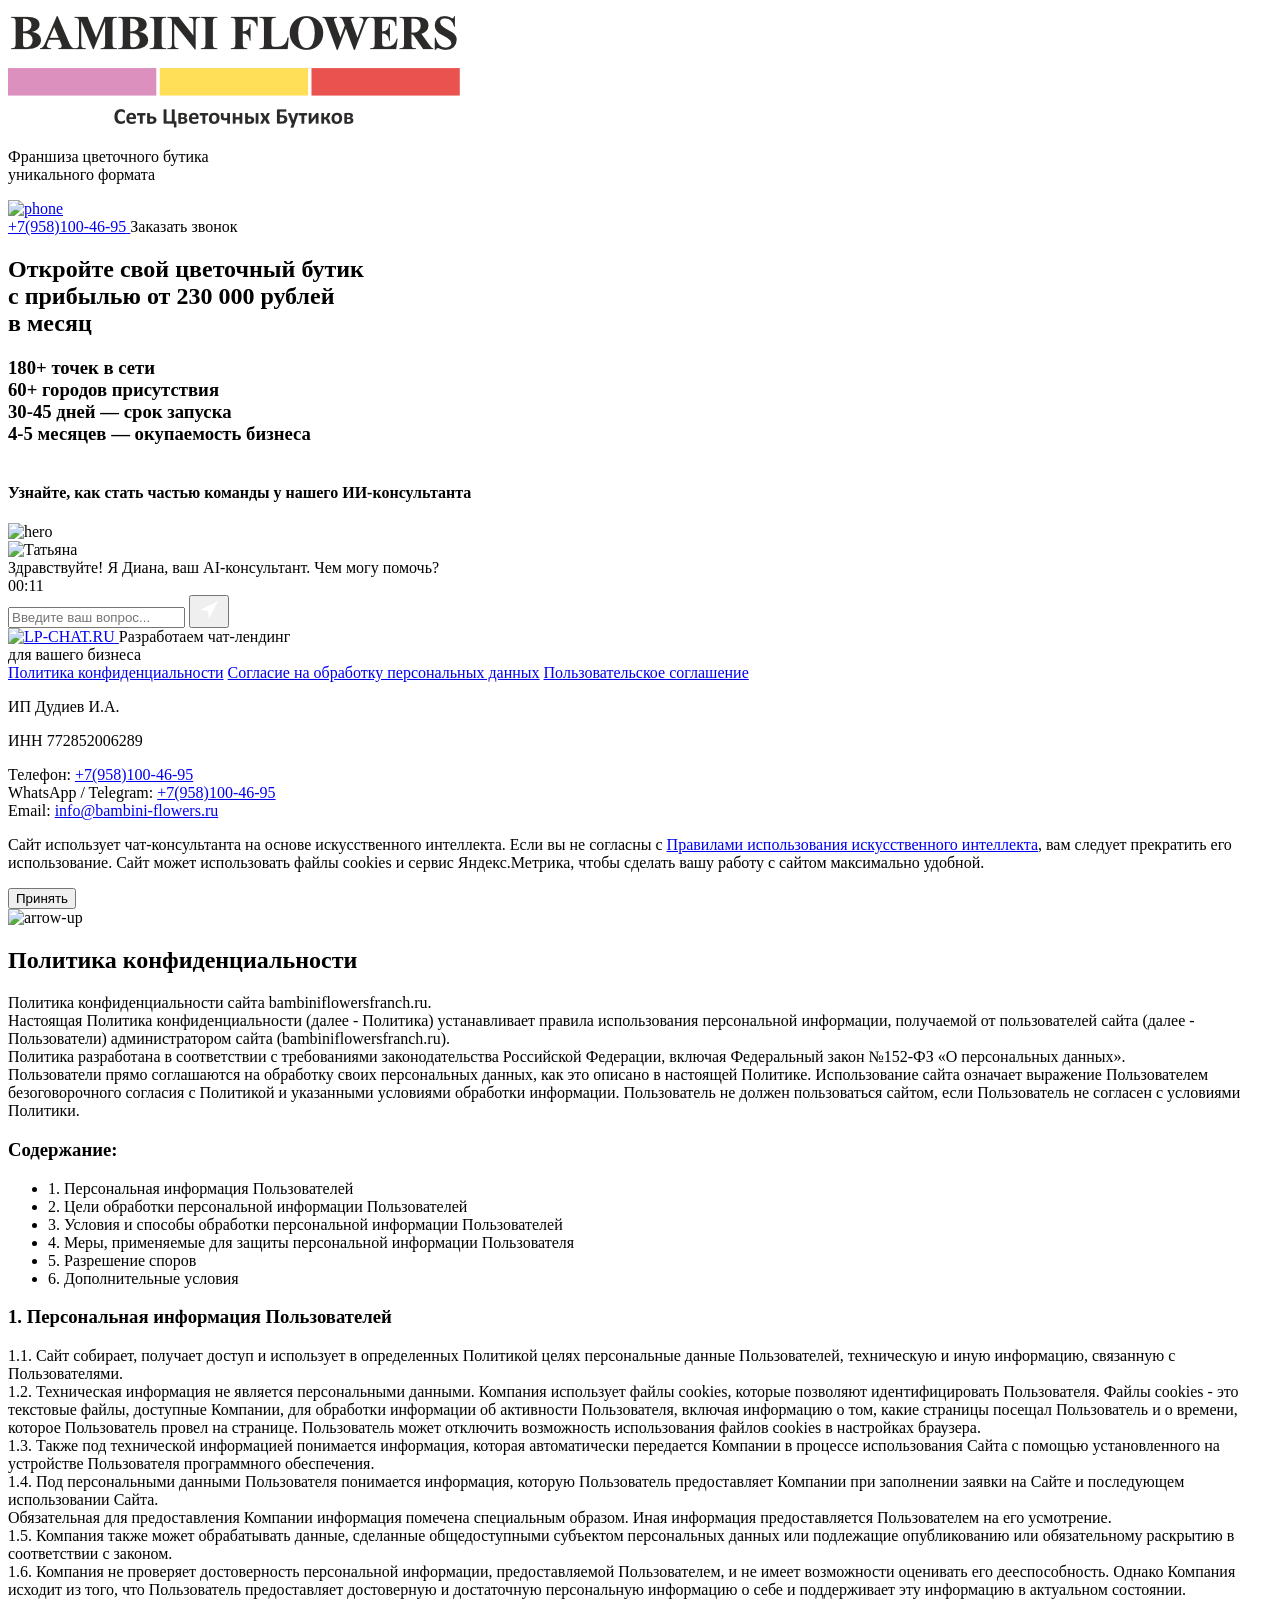
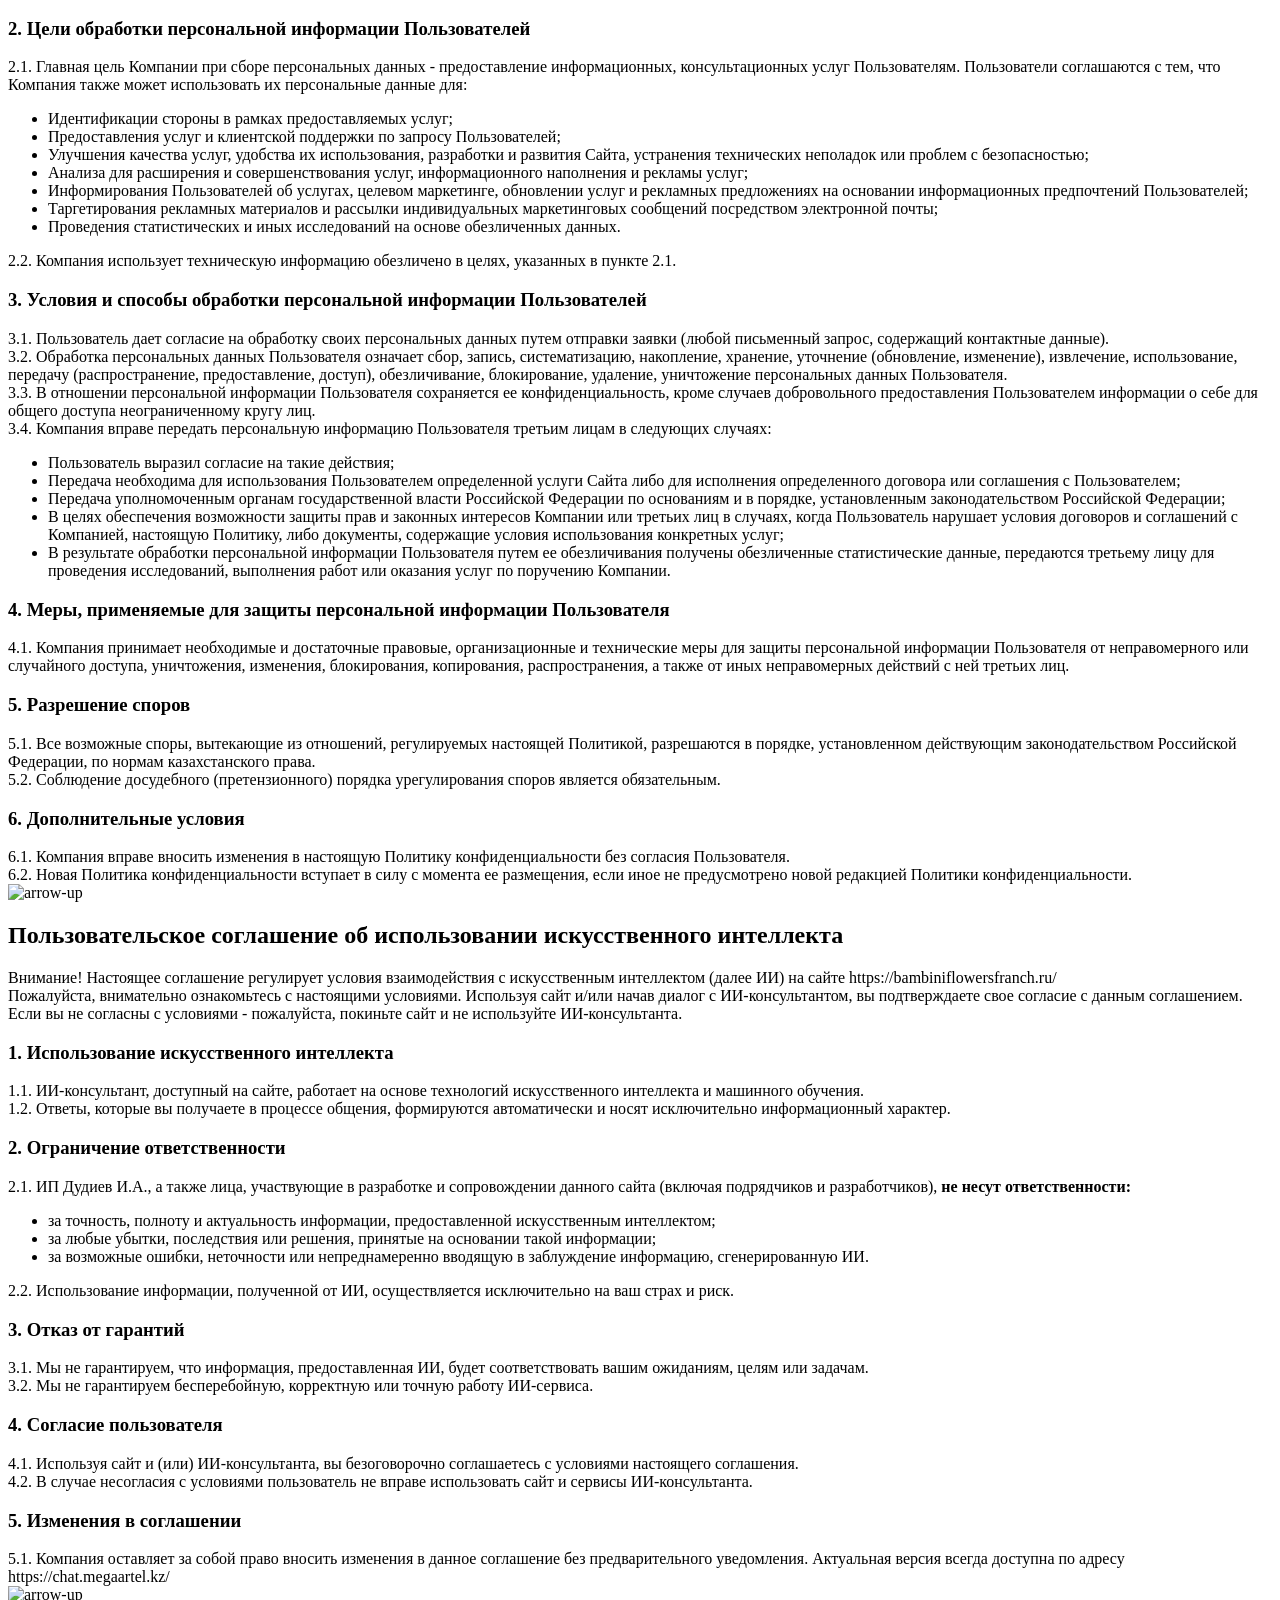
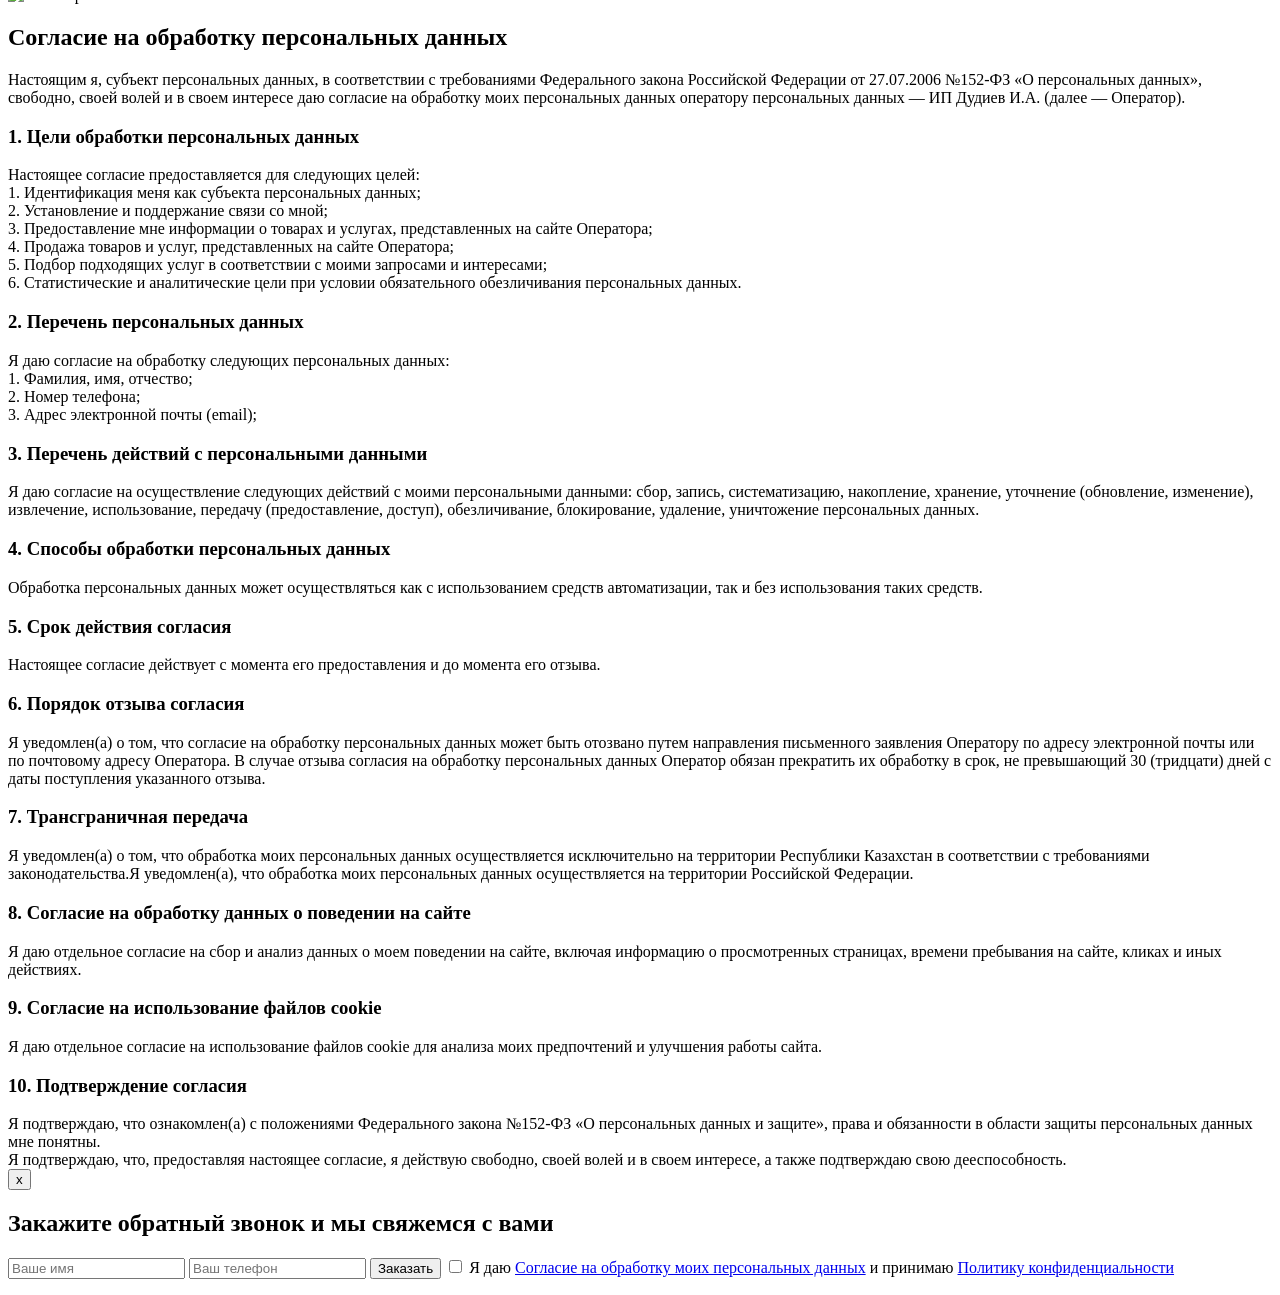
==== index.html @ e1a626a9 "update full site for Bambini" ====
<!DOCTYPE html>
<html lang="ru">
<head>
    <meta charset="UTF-8">
    <meta name="viewport" content="width=device-width, initial-scale=1.0">
    <title>Bambini Flowers</title>
    <link rel="stylesheet" href="https://cdn.jsdelivr.net/npm/swiper@11/swiper-bundle.min.css">
    <link rel="stylesheet" href="styles.css">
    <link rel="icon" href="/images/favicon.ico" sizes="any">
</head>
<body>
  
    <!-- Header -->
    <header class="header">
        <div class="wrapper">
            <div class="header-content">
                <div class="header-left">
                    <div class="header-logo">
                        <p class="main-logo"><img src="images/main-logo.png" alt="logo"></p>
                        <span class="header-divider"></span>
                        <p class="description">Франшиза цветочного бутика <br>уникального формата</p>
                    </div>
                </div>
                <div class="header-right">
                    <a class="connection-link" href="tel:+79581004695">
                        <div class="phone-icon"><img src="images/phone.svg" alt="phone"></div>
                        <span class="phone-number">+7(958)100-46-95</span>
                    </a>
                    <a class="connection-button" data-remodal-target="modal-form-call">Заказать звонок</a>
                </div>
            </div>
        </div>
    </header>

    <!-- Body -->
    <main class="body">
        <div class="wrapper">
            <div class="main-section__inner">

                <!-- Заголовок и подзаголовок -->
                <div class="main-section">
                    <div class="text-content">
                        <h2 class="main-title">Откройте <span class="price-range"> свой </span> цветочный бутик<br> с <span class="warrant">прибылью</span> <span class="payment">от 230 000</span> рублей <br> в месяц</h2>
                        <h3 class="subtitle"> 180+ точек в сети<br>60+ городов присутствия<br>30-45 дней — срок запуска<br>4-5 месяцев — окупаемость бизнеса</h3>
                        <h4 class="under_subtitle"><br>Узнайте, как стать частью команды у нашего ИИ-консультанта</h4>
                    </div>
                    <div class="hero"><img src="images/hero.png" alt="hero"></div>
                </div>
                

                <!-- Чат окно -->
                <div class="chat-window">
                    <div class="chat-avatar">
                        <div class="avatar-placeholder">
                            <img src="images/avatar.png" alt="Татьяна" class="avatar-img">
                            <div class="online-indicator"></div>
                        </div>
                    </div>
                    <div class="chat-content-area">
                        <div class="chat-messages" id="chatMessages"></div>
                        <div class="chat-input-area">
                            <form id="chatForm" class="chat-form">
                                <input type="text" class="chat-input" id="chatInput" placeholder="Введите ваш вопрос..." autocomplete="off">
                                <button type="submit" class="chat-send-btn" id="sendBtn" aria-label="Отправить">
                                    <svg width="24" height="24" viewBox="0 0 24 24" fill="none" xmlns="http://www.w3.org/2000/svg">
                                        <path d="M3 12L21 3L12 21L11 13L3 12Z" fill="white"></path>
                                    </svg>
                                </button>
                            </form>
                        </div>
                    </div>
                </div>
            </div>
        </div>
    </main>

    <!-- Footer -->
    <footer class="footer">
        <div class="wrapper">
            <div class="footer-content">
                <!-- Колонка 1: Логотип + ссылки -->
                <div class="footer-column footer-col-links">
                    <div class="footer-logo">
                        <a href="https://lp-chat.kz">
                            <img src="images/logo-secondary.svg" alt="LP-CHAT.RU" class="footer-logo-img">
                        </a>
                        <span class="footer-logo-text">Разработаем чат-лендинг <br> для вашего бизнеса</span>
                    </div>
                    <div class="footer-links">
                        <a href="#" class="footer-link" data-remodal-target="privacy">Политика конфиденциальности</a>
                        <a href="#" class="footer-link" data-remodal-target="personal-data">Согласие на обработку персональных данных</a>
                        <a href="#" class="footer-link" data-remodal-target="ai-terms">Пользовательское соглашение</a>
                    </div>
                </div>

                <!-- Колонка 2: Инфо о компании -->
                <div class="footer-column footer-col-info">
                    <p class="footer-company-detail">ИП Дудиев И.А.</p>
                    <p class="footer-company-detail">ИНН 772852006289</p>
                </div>

                <!-- Колонка 3: Контакты -->
                <div class="footer-column footer-col-contacts">
                    <div class="footer-contact-block">
                        <span class="footer-contact-label">Телефон:</span>
                        <a href="tel:+79581004695" class="footer-contact-value">+7(958)100-46-95</a>
                    </div>
                    <div class="footer-contact-block">
                        <span class="footer-contact-label">WhatsApp / Telegram:</span>
                        <a href="https://wa.me/79581004695" class="footer-contact-value">+7(958)100-46-95</a>
                    </div>
                    <div class="footer-contact-block">
                        <span class="footer-contact-label">Email:</span>
                        <a href="mailto:info@bambini-flowers.ru" class="footer-contact-value">info@bambini-flowers.ru</a>
                    </div>
                </div>
            </div>
        </div>
    </footer>
    <!-- Модальное окно "Заказать звонок" -->
    <!-- Cookie Banner -->
    <div class="cookie-banner" id="cookieBanner">
        <div class="cookie-banner-content">
            <p class="cookie-text">
                Сайт использует чат-консультанта на основе искусственного интеллекта. 
                Если вы не согласны с <a href="#" class="cookie-link" data-remodal-target="ai-terms">Правилами использования искусственного интеллекта</a>, 
                вам следует прекратить его использование. Сайт может использовать файлы cookies 
                и сервис Яндекс.Метрика, чтобы сделать вашу работу с сайтом максимально удобной.
            </p>
            <button class="cookie-accept-btn" id="cookieAcceptBtn">Принять</button>
        </div>
    </div>
    <div class="remodal remodal--modals modal-scrollable" data-remodal-id="privacy" data-remodal-options="modifier: modal-scrollable, hashTracking:false">
        <div class="content-modals">
          <div class="content-modals__wrapper">
            <div class="content-modals__close tap-color" data-remodal-action="close">
              <div class="content-modals__icon"></div>
            </div>
            <div class="content-modals__btn-up tap-color">
              <div class="content-modals__icon-up" data-scroll-top><img class="d-block" src="images/arrow-up.svg" loading="lazy" alt="arrow-up" width="20" height="21"></div>
            </div>
            
            <div class="modal-content"> 
              <h2 class="modal-top__title">Политика конфиденциальности</h2>
              <div class="modal-text">Политика конфиденциальности сайта bambiniflowersfranch.ru.</div>
              <div class="modal-text">Настоящая Политика конфиденциальности (далее - Политика) устанавливает правила использования персональной информации, получаемой от пользователей сайта (далее - Пользователи) администратором сайта (bambiniflowersfranch.ru).</div>
              <div class="modal-text">Политика разработана в соответствии с требованиями законодательства Российской Федерации, включая Федеральный закон №152-ФЗ «О персональных данных».</div>
              <div class="modal-text">Пользователи прямо соглашаются на обработку своих персональных данных, как это описано в настоящей Политике. Использование сайта означает выражение Пользователем безоговорочного согласия с Политикой и указанными условиями обработки информации. Пользователь не должен пользоваться сайтом, если Пользователь не согласен с условиями Политики.</div>
              <h3>Содержание:</h3>
              <ul class="modal-text">
                <li>1. Персональная информация Пользователей</li>
                <li>2. Цели обработки персональной информации Пользователей</li>
                <li>3. Условия и способы обработки персональной информации Пользователей</li>
                <li>4. Меры, применяемые для защиты персональной информации Пользователя</li>
                <li>5. Разрешение споров</li>
                <li>6. Дополнительные условия</li>
              </ul>

              <h3>1. Персональная информация Пользователей</h3>
              <div class="modal-text">1.1. Сайт собирает, получает доступ и использует в определенных Политикой целях персональные данные Пользователей, техническую и иную информацию, связанную с Пользователями.</div>
              <div class="modal-text">1.2. Техническая информация не является персональными данными. Компания использует файлы cookies, которые позволяют идентифицировать Пользователя. Файлы cookies - это текстовые файлы, доступные Компании, для обработки информации об активности Пользователя, включая информацию о том, какие страницы посещал Пользователь и о времени, которое Пользователь провел на странице. Пользователь может отключить возможность использования файлов cookies в настройках браузера.</div>
              <div class="modal-text">1.3. Также под технической информацией понимается информация, которая автоматически передается Компании в процессе использования Сайта с помощью установленного на устройстве Пользователя программного обеспечения.</div>
              <div class="modal-text">1.4. Под персональными данными Пользователя понимается информация, которую Пользователь предоставляет Компании при заполнении заявки на Сайте и последующем использовании Сайта.</div>
              <div class="modal-text">Обязательная для предоставления Компании информация помечена специальным образом. Иная информация предоставляется Пользователем на его усмотрение.</div>
              <div class="modal-text">1.5. Компания также может обрабатывать данные, сделанные общедоступными субъектом персональных данных или подлежащие опубликованию или обязательному раскрытию в соответствии с законом.</div>
              <div class="modal-text">1.6. Компания не проверяет достоверность персональной информации, предоставляемой Пользователем, и не имеет возможности оценивать его дееспособность. Однако Компания исходит из того, что Пользователь предоставляет достоверную и достаточную персональную информацию о себе и поддерживает эту информацию в актуальном состоянии.</div>

              <h3>2. Цели обработки персональной информации Пользователей</h3>
              <div class="modal-text">2.1. Главная цель Компании при сборе персональных данных - предоставление информационных, консультационных услуг Пользователям. Пользователи соглашаются с тем, что Компания также может использовать их персональные данные для:</div>
              <ul class="modal-text">
                <li>Идентификации стороны в рамках предоставляемых услуг;</li>
                <li>Предоставления услуг и клиентской поддержки по запросу Пользователей;</li>
                <li>Улучшения качества услуг, удобства их использования, разработки и развития Сайта, устранения технических неполадок или проблем с безопасностью;</li>
                <li>Анализа для расширения и совершенствования услуг, информационного наполнения и рекламы услуг;</li>
                <li>Информирования Пользователей об услугах, целевом маркетинге, обновлении услуг и рекламных предложениях на основании информационных предпочтений Пользователей;</li>
                <li>Таргетирования рекламных материалов и рассылки индивидуальных маркетинговых сообщений посредством электронной почты;</li>
                <li>Проведения статистических и иных исследований на основе обезличенных данных.</li>
              </ul>
              <div class="modal-text">2.2. Компания использует техническую информацию обезличено в целях, указанных в пункте 2.1.</div>

              <h3>3. Условия и способы обработки персональной информации Пользователей</h3>
              <div class="modal-text">3.1. Пользователь дает согласие на обработку своих персональных данных путем отправки заявки (любой письменный запрос, содержащий контактные данные).</div>
              <div class="modal-text">3.2. Обработка персональных данных Пользователя означает сбор, запись, систематизацию, накопление, хранение, уточнение (обновление, изменение), извлечение, использование, передачу (распространение, предоставление, доступ), обезличивание, блокирование, удаление, уничтожение персональных данных Пользователя.</div>
              <div class="modal-text">3.3. В отношении персональной информации Пользователя сохраняется ее конфиденциальность, кроме случаев добровольного предоставления Пользователем информации о себе для общего доступа неограниченному кругу лиц.</div>
              <div class="modal-text">3.4. Компания вправе передать персональную информацию Пользователя третьим лицам в следующих случаях:</div>
              <ul class="modal-text">
                <li>Пользователь выразил согласие на такие действия;</li>
                <li>Передача необходима для использования Пользователем определенной услуги Сайта либо для исполнения определенного договора или соглашения с Пользователем;</li>
                <li>Передача уполномоченным органам государственной власти Российской Федерации по основаниям и в порядке, установленным законодательством Российской Федерации;</li>
                <li>В целях обеспечения возможности защиты прав и законных интересов Компании или третьих лиц в случаях, когда Пользователь нарушает условия договоров и соглашений с Компанией, настоящую Политику, либо документы, содержащие условия использования конкретных услуг;</li>
                <li>В результате обработки персональной информации Пользователя путем ее обезличивания получены обезличенные статистические данные, передаются третьему лицу для проведения исследований, выполнения работ или оказания услуг по поручению Компании.</li>
              </ul>

              <h3>4. Меры, применяемые для защиты персональной информации Пользователя</h3>
              <div class="modal-text">4.1. Компания принимает необходимые и достаточные правовые, организационные и технические меры для защиты персональной информации Пользователя от неправомерного или случайного доступа, уничтожения, изменения, блокирования, копирования, распространения, а также от иных неправомерных действий с ней третьих лиц.</div>

              <h3>5. Разрешение споров</h3>
              <div class="modal-text">5.1. Все возможные споры, вытекающие из отношений, регулируемых настоящей Политикой, разрешаются в порядке, установленном действующим законодательством Российской Федерации, по нормам казахстанского права.</div>
              <div class="modal-text">5.2. Соблюдение досудебного (претензионного) порядка урегулирования споров является обязательным.</div>

              <h3>6. Дополнительные условия</h3>
              <div class="modal-text">6.1. Компания вправе вносить изменения в настоящую Политику конфиденциальности без согласия Пользователя.</div>
              <div class="modal-text">6.2. Новая Политика конфиденциальности вступает в силу с момента ее размещения, если иное не предусмотрено новой редакцией Политики конфиденциальности.</div>
            </div>
            
          </div>
        </div>
      </div>
      <div class="remodal remodal--modals modal-scrollable" data-remodal-id="ai-terms" data-remodal-options="modifier: modal-scrollable, hashTracking:false">
        <div class="content-modals">
          <div class="content-modals__wrapper">
            <div class="content-modals__close tap-color" data-remodal-action="close">
              <div class="content-modals__icon"></div>
            </div>
            <div class="content-modals__btn-up tap-color">
              <div class="content-modals__icon-up" data-scroll-top><img class="d-block" src="images/arrow-up.svg" loading="lazy" alt="arrow-up" width="20" height="21"></div>
            </div>
            <h2>Пользовательское соглашение об использовании искусственного интеллекта</h2>
            <div><span class="font-gil-s-bold">Внимание!</span>
              Настоящее соглашение регулирует условия взаимодействия с искусственным интеллектом (далее ИИ) на сайте https://bambiniflowersfranch.ru/
            </div>
            <div>Пожалуйста, внимательно ознакомьтесь с настоящими условиями. Используя сайт и/или начав диалог с ИИ-консультантом, вы подтверждаете свое согласие с 
              данным соглашением. Если вы не согласны с условиями - пожалуйста, покиньте сайт и не используйте ИИ-консультанта.</div>
            <h3>1. Использование искусственного интеллекта</h3>
            <div class="modal-text">
              1.1. ИИ-консультант, доступный на сайте, работает на основе технологий искусственного интеллекта и машинного обучения.
            </div>
            <div class="modal-text">1.2. Ответы, которые вы получаете в процессе общения, формируются автоматически и носят <span class="font-gil-s-bold">исключительно информационный характер.</span></div>
            <h3>2. Ограничение ответственности</h3>
            <div class="modal-text">
              2.1. ИП Дудиев И.А., а также лица, участвующие в разработке и сопровождении данного сайта (включая подрядчиков и разработчиков), <strong>не несут ответственности:</strong>
            </div>
            <ul>
              <li>за точность, полноту и актуальность информации, предоставленной искусственным интеллектом;</li>
              <li>за любые убытки, последствия или решения, принятые на основании такой информации;</li>
              <li>за возможные ошибки, неточности или непреднамеренно вводящую в заблуждение информацию, сгенерированную ИИ.</li>
            </ul>
            <div class="modal-text">2.2. Использование информации, полученной от ИИ, осуществляется <span class="font-gil-s-bold">исключительно на ваш страх и риск.</span></div>
            <h3>3. Отказ от гарантий</h3>
            <div class="modal-text">3.1. Мы не гарантируем, что информация, предоставленная ИИ, будет соответствовать вашим ожиданиям, целям или задачам.</div>
            <div class="modal-text">3.2. Мы не гарантируем бесперебойную, корректную или точную работу ИИ-сервиса.</div>
            <h3>4. Согласие пользователя</h3>
            <div class="modal-text">4.1. Используя сайт и (или) ИИ-консультанта, вы <span class="font-gil-s-bold">безоговорочно соглашаетесь</span> с условиями настоящего соглашения.</div>
            <div class="modal-text">4.2. В случае несогласия с условиями пользователь не вправе использовать сайт и сервисы ИИ-консультанта.</div>
            <h3>5. Изменения в соглашении</h3>
              <div class="modal-text">5.1. Компания оставляет за собой право вносить изменения в данное соглашение без предварительного уведомления. Актуальная версия всегда доступна по адресу https://chat.megaartel.kz/</div>
          </div>
        </div>
      </div>
      <div class="remodal remodal--modals modal-scrollable" data-remodal-id="personal-data" data-remodal-options="modifier: modal-scrollable, hashTracking:false">
        <div class="content-modals">
          <div class="content-modals__wrapper">
            <div class="content-modals__close tap-color" data-remodal-action="close">
              <div class="content-modals__icon"></div>
            </div>
            <div class="content-modals__btn-up tap-color">
              <div class="content-modals__icon-up" data-scroll-top><img class="d-block" src="images/arrow-up.svg" loading="lazy" alt="arrow-up" width="20" height="21"></div>
            </div>
            
            <div class="modal-content"> 
              <h2 class="modal-top__title">Cогласие на обработку персональных данных</h2>
              <div class="font-gil-s-bold">Настоящим я, субъект персональных данных, в соответствии с требованиями Федерального закона Российской Федерации от 27.07.2006 №152-ФЗ «О персональных данных», свободно, своей волей и в своем интересе даю согласие на обработку моих персональных данных оператору персональных данных — ИП Дудиев И.А. (далее — Оператор).</div>
              <h3>1. Цели обработки персональных данных</h3>
              <div class="font-gil-s-bold">Настоящее согласие предоставляется для следующих целей:</div>
              <div class="modal-text">1. Идентификация меня как субъекта персональных данных;</div>
              <div class="modal-text">2. Установление и поддержание связи со мной;</div>
              <div class="modal-text">3. Предоставление мне информации о товарах и услугах, представленных на сайте Оператора;</div>
              <div class="modal-text">4. Продажа товаров и услуг, представленных на сайте Оператора;</div>
              <div class="modal-text">5. Подбор подходящих услуг в соответствии с моими запросами и интересами;</div>
              <div class="modal-text">6. Статистические и аналитические цели при условии обязательного обезличивания персональных данных.</div>
              <h3>2. Перечень персональных данных</h3>
              <div class="font-gil-s-bold">Я даю согласие на обработку следующих персональных данных:</div>
              <div class="modal-text">1. Фамилия, имя, отчество;</div>
              <div class="modal-text">2. Номер телефона;</div>
              <div class="modal-text">3. Адрес электронной почты (email);</div>
              <h3>3. Перечень действий с персональными данными</h3>
              <div><span class="font-gil-s-bold">Я даю согласие на осуществление следующих действий с моими персональными данными:</span> сбор, запись, систематизацию, накопление, хранение, уточнение (обновление, изменение), извлечение, использование, передачу (предоставление, доступ), обезличивание, блокирование, удаление, уничтожение персональных данных.</div>
              <h3>4. Способы обработки персональных данных</h3>
              <div>Обработка персональных данных может осуществляться как с использованием средств автоматизации, так и без использования таких средств.</div>
              <h3>5. Срок действия согласия</h3>
              <div>Настоящее согласие действует с момента его предоставления и до момента его отзыва.</div>
              <h3>6. Порядок отзыва согласия</h3>
              <div>Я уведомлен(а) о том, что согласие на обработку персональных данных может быть отозвано путем направления письменного заявления Оператору по адресу электронной почты или по почтовому адресу Оператора. В случае отзыва согласия на обработку персональных данных Оператор обязан прекратить их обработку в срок, не превышающий 30 (тридцати) дней с даты поступления указанного отзыва.</div>
              <h3>7. Трансграничная передача</h3>
              <div>Я уведомлен(а) о том, что обработка моих персональных данных осуществляется исключительно на территории Республики Казахстан в соответствии с требованиями законодательства.Я уведомлен(а), что обработка моих персональных данных осуществляется на территории Российской Федерации.</div>
              <h3>8. Согласие на обработку данных о поведении на сайте</h3>
              <div>Я даю отдельное согласие на сбор и анализ данных о моем поведении на сайте, включая информацию о просмотренных страницах, времени пребывания на сайте, кликах и иных действиях.</div>
              <h3>9. Согласие на использование файлов cookie</h3>
              <div>Я даю отдельное согласие на использование файлов cookie для анализа моих предпочтений и улучшения работы сайта.</div>
              <h3>10. Подтверждение согласия</h3>
              <div>Я подтверждаю, что ознакомлен(а) с положениями Федерального закона №152-ФЗ «О персональных данных и защите», права и обязанности в области защиты персональных данных мне понятны.</div>
              <div>Я подтверждаю, что, предоставляя настоящее согласие, я действую свободно, своей волей и в своем интересе, а также подтверждаю свою дееспособность.</div>
              
            </div>
            
          </div>
        </div>
      </div>

      <div class="remodal remodal--call modal-scrollable" data-remodal-id="modal-form-call" data-remodal-options="modifier: modal-scrollable, hashTracking:false">
        <div class="call-modal">
          <button class="call-modal__close tap-color" type="button" data-remodal-action="close" aria-label="Закрыть">x</button>
          <h2 class="call-modal__title">Закажите обратный звонок и мы свяжемся с вами</h2>

          <form class="call-modal__form" id="callbackRequestForm">
            <input class="call-modal__input" type="text" name="name" placeholder="Ваше имя" autocomplete="name" required>
            <input class="call-modal__input" type="tel" name="phone" placeholder="Ваш телефон" autocomplete="tel" required>
            <button class="call-modal__submit" type="submit">Заказать</button>

            <label class="call-modal__agree">
              <input class="call-modal__checkbox" type="checkbox" name="agree">
              <span class="call-modal__checkbox-ui" aria-hidden="true"></span>
              <span class="call-modal__agree-text">
                Я даю <a href="#" data-remodal-target="personal-data">Согласие на обработку моих персональных данных</a>
                и принимаю <a href="#" data-remodal-target="privacy">Политику конфиденциальности</a>
              </span>
            </label>

            <p class="call-modal__error" id="callbackFormError" role="alert" aria-live="polite"></p>
          </form>
        </div>
      </div>

    <script src="https://cdn.jsdelivr.net/npm/swiper@11/swiper-bundle.min.js"></script>
    <script src="chat.js"></script>
</body>
</html>
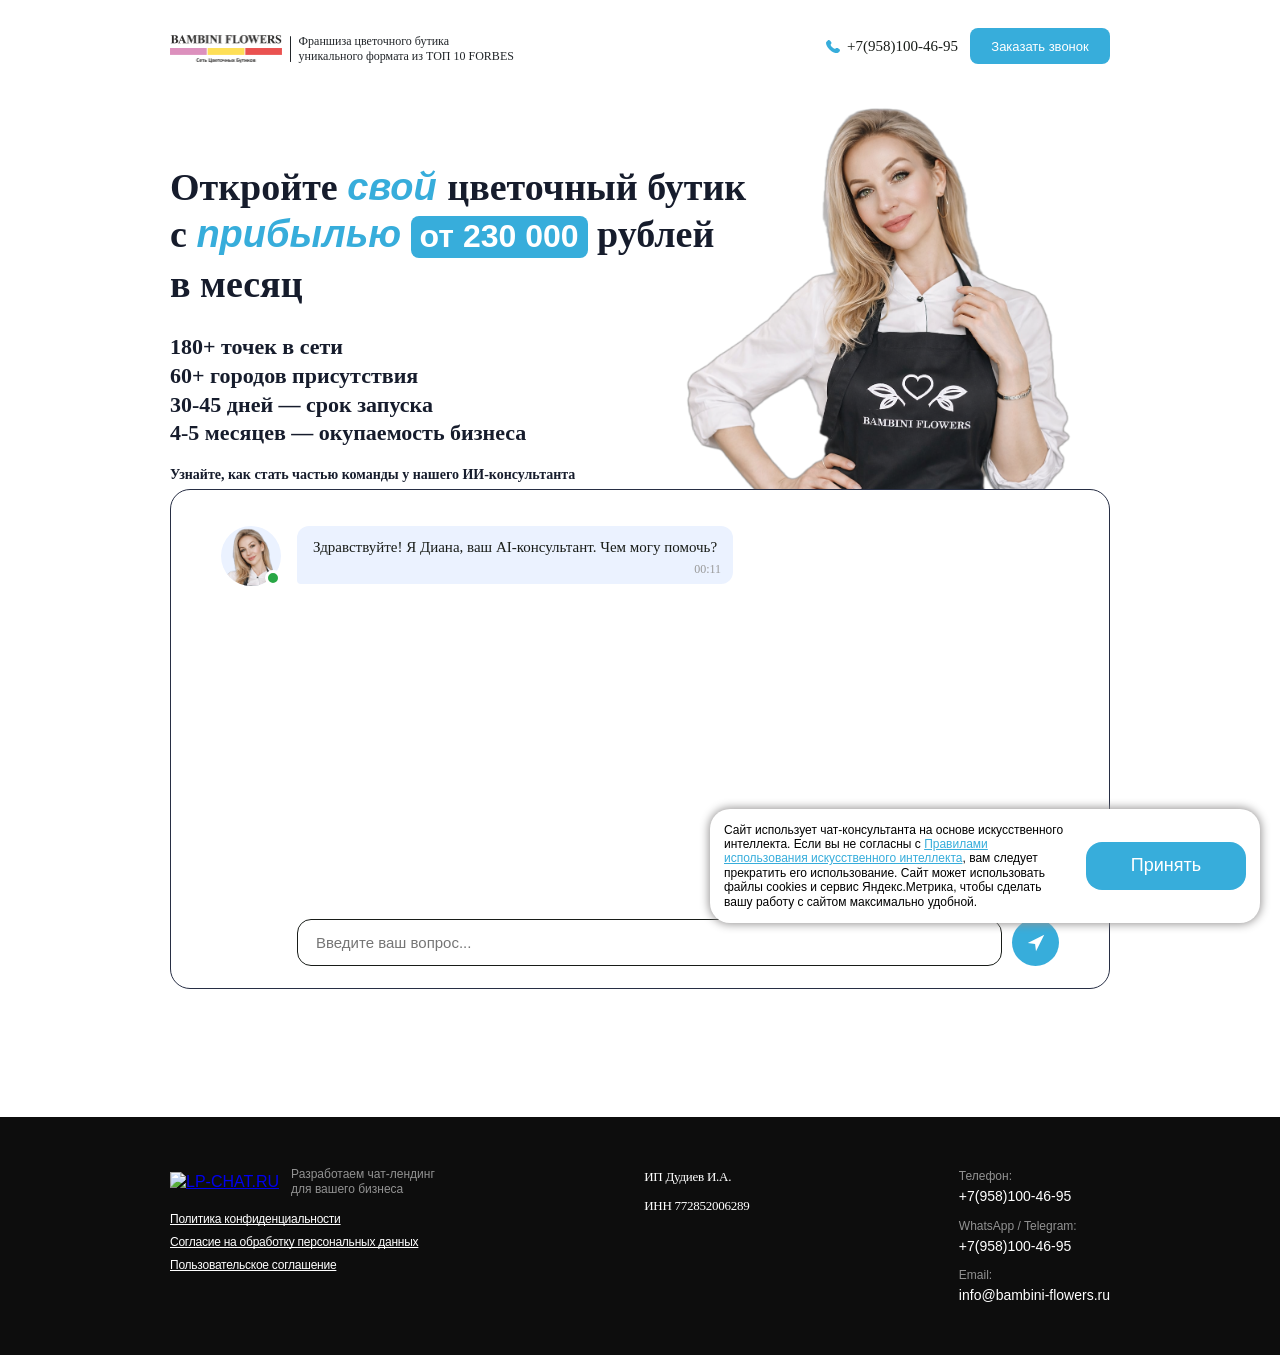
==== commit 8e21eb54: "update color update and hero" ====
--- a/index.html
+++ b/index.html
@@ -18,7 +18,7 @@
                     <div class="header-logo">
                         <p class="main-logo"><img src="images/main-logo.png" alt="logo"></p>
                         <span class="header-divider"></span>
-                        <p class="description">Франшиза цветочного бутика <br>уникального формата</p>
+                        <p class="description">Франшиза цветочного бутика <br>уникального формата из ТОП 10 FORBES</p>
                     </div>
                 </div>
                 <div class="header-right">
--- a/styles.css
+++ b/styles.css
@@ -0,0 +1,3128 @@
+@font-face {
+    font-family: 'Montserrat-Regular';
+    src: url('fonts/Montserrat-Regular.woff2') format('woff2'),
+         url('fonts/Montserrat-Regular.woff') format('woff');
+    font-weight: 400;
+    font-style: normal;
+    font-display: swap;
+}
+
+@font-face {
+    font-family: "Geometria-Bold";
+    src: url("../fonts/Geometria-Bold.woff"), url("../fonts/Geometria-Bold.woff2");
+    font-display: swap;
+    font-weight: 700;
+    font-style: normal;
+    font-display: swap;
+  }
+
+@font-face {
+    font-family: 'Montserrat-Medium';
+    src: url('fonts/Montserrat-Medium.woff2') format('woff2'),
+         url('fonts/Montserrat-Medium.woff') format('woff');
+    font-weight: 500;
+    font-style: normal;
+    font-display: swap;
+}
+
+@font-face {
+    font-family: 'Montserrat-SemiBold';
+    src: url('fonts/Montserrat-SemiBold.woff2') format('woff2'),
+         url('fonts/Montserrat-SemiBold.woff') format('woff');
+    font-weight: 600;
+    font-style: normal;
+    font-display: swap;
+}
+
+@font-face {
+    font-family: 'Montserrat-Bold';
+    src: url('fonts/Montserrat-Bold.woff2') format('woff2'),
+         url('fonts/Montserrat-Bold.woff') format('woff');
+    font-weight: 700;
+    font-style: normal;
+    font-display: swap;
+}
+
+@font-face {
+    font-family: 'Montserrat-Light';
+    src: url('fonts/Montserrat-Light.woff2') format('woff2'),
+         url('fonts/Montserrat-Light.woff') format('woff');
+    font-weight: 300;
+    font-style: normal;
+    font-display: swap;
+}
+
+
+/* Reset and base styles */
+* {
+    margin: 0;
+    padding: 0;
+    box-sizing: border-box;
+}
+
+html {
+    height: 100%;
+}
+
+body {
+    font-family: "Montserrat-Regular", -apple-system, BlinkMacSystemFont, 'Segoe UI', Roboto, Oxygen, Ubuntu, Cantarell, sans-serif;
+    line-height: 1.6;
+    min-height: 100vh;
+    display: flex;
+    flex-direction: column;
+    color: #181C18;
+}
+
+/* Wrapper - Mobile First (без медиазапроса) */
+.wrapper {
+    position: relative;
+    max-width: 362px;
+    margin: 0 auto;
+    padding: 0 6px; 
+}
+
+/* Header */
+.header {
+    padding: 20px 0;
+    position: absolute;
+    top: 0;
+    left: 0;
+    right: 0;
+    z-index: 30;
+}
+
+.header-content {
+    display: flex;
+    flex-direction: row;
+    justify-content: space-between;
+    align-items: center;
+}
+
+.main-section__inner {
+    padding: 76px 0;
+}
+
+.header-left {
+    text-align: left;
+}
+
+.header-logo {
+    display: flex;
+    flex-direction: row;
+    align-items: center;
+    gap: 4px;
+}
+
+.main-logo {
+    margin-top: 10px;
+    margin-bottom: 5px;
+}
+
+.main-logo img {
+    display: block;
+    width: 100%;
+    height: auto;
+    max-width: 80px; /* базовый размер на мобилках */
+}
+
+.phone-number {
+    font-size: 9px;
+    font-family: "Montserrat-Medium";
+}
+
+
+.connection-link {
+    display: flex;
+    flex-direction: row;
+    gap: 7px;
+    align-items: center;
+    display: none;
+    color: inherit;
+    text-decoration: none;
+}
+
+.connection-link:visited,
+.connection-link:hover,
+.connection-link:active {
+    color: inherit;
+    text-decoration: none;
+}
+
+/* # */
+
+.phone-number {
+    font-size: 12px;
+}
+
+
+.description {
+    font-size: 8px;
+    color: #212529;
+    font-family: "Montserrat-Medium";
+    line-height: 120%;
+    display: block;
+    max-width: 120px;
+}
+
+.header-right {
+    display: flex;
+    flex-direction: column;
+    gap: 6px;
+    align-items: center;
+}
+
+.connection-button {
+    font-family: "Montserrat-SemiBold", sans-serif;
+    background-color: #37addb;
+    color: #ffffff;
+    display: flex;
+    align-items: center;
+    justify-content: center;
+    text-align: center;
+    border-radius: 8px;
+    line-height: normal;
+    width: 126px;
+    height: 32px;
+    font-size: 11px;
+    cursor: pointer;
+    position: relative;
+    overflow: hidden;
+}
+
+.connection-button::before{
+  content: "";
+  position: absolute;
+  top: 0;
+  height: 100%;
+  width: 36px;
+  transform: skewX(-45deg);
+  left: -150%;
+  pointer-events: none;
+  background: linear-gradient(90deg, rgba(255, 255, 255, 0.1), rgba(255, 255, 255, 0.4));
+  animation: flareAnimation 4s infinite ease-in;
+}
+
+@keyframes flareAnimation {
+    0% {
+        left: -150%;
+    }
+
+    100% {
+        left: 250%;
+    }
+}
+
+.phone {
+    font-size: 16px;
+    font-weight: 500;
+}
+
+.header .phone-icon {
+    width: 12px;
+}
+
+.header .phone-icon img{
+    width: 100%;
+    height: 100%;
+    object-fit: cover;
+}
+
+
+
+/* Body */
+.body {
+    padding: 30px 0;
+    flex: 1;
+
+}
+
+.text-content {
+    display: flex;
+    flex-direction: column;
+    position: relative;
+    z-index: 20;
+    align-items: center;
+    margin-bottom: 38px;
+}
+
+.main-section {
+   display: flex; 
+}
+
+.main-title {
+    font-family: "Montserrat-Bold";
+    font-size: 26px;
+    margin-bottom: 20px;
+    line-height: 120%;
+    text-align: center;
+    color: #161C2C;
+}
+
+
+
+
+
+.subtitle {
+    font-family: "Montserrat-SemiBold";
+    font-size: 13px;
+    line-height: 130%;
+    text-align: center;
+    color: #161C2C;
+}
+
+.under_subtitle {
+    font-family: "Montserrat-SemiBold";
+    font-size: 9px;
+    line-height: 130%;
+    text-align: center;
+    color: #161C2C;
+}
+
+
+/* Chat Window */
+.chat-window {
+    width: 100%;
+    display: flex;
+    border: 1px solid #272E44;
+    border-radius: 20px;
+    display: flex;
+    min-height: 400px;
+    margin-bottom: 30px;
+    overflow: hidden;
+    position: relative;
+    z-index: 25;
+    background-color: #fff;
+    padding: 18px 22px 16px 22px;
+    gap: 10px;
+}
+
+.chat-avatar {
+    display: flex;
+    align-items: flex-start;
+}
+
+.avatar-placeholder {
+    width: 46px;
+    height: 46px;
+    background-color: #fff;
+    border-radius: 50%;
+    position: relative;
+    background-color: #EBF2FF;;
+}
+
+.avatar-img {
+    width: 100%;
+    height: 100%;
+    object-fit: cover;
+    border-radius: 50%;
+}
+
+.online-indicator {
+    position: absolute;
+    bottom: 0;
+    right: 0;
+    width: 12px;
+    height: 12px;
+    background-color: #28a745;
+    border: 2px solid white;
+    border-radius: 50%;
+    animation: onlineIndicatorPulse 2.4s ease-in-out infinite;
+}
+
+@keyframes onlineIndicatorPulse {
+    0% {
+        transform: scale(1);
+        opacity: 1;
+    }
+    50% {
+        transform: scale(1.035);
+        opacity: 0.95;
+    }
+    100% {
+        transform: scale(1);
+        opacity: 1;
+    }
+}
+
+.chat-content-area {
+    flex: 1;
+    display: flex;
+    flex-direction: column;
+    min-height: 0;
+    min-width: 0;
+    overflow: hidden;
+    box-sizing: border-box;
+}
+
+.chat-messages {
+    flex: 1;
+    overflow-y: hidden;
+    overflow-x: hidden;
+    scrollbar-gutter: stable;
+    display: flex;
+    flex-direction: column;
+    gap: 15px;
+    min-height: 0;
+    width: 100%;
+    box-sizing: border-box;
+}
+
+.message {
+    display: flex;
+    flex-direction: column;
+    gap: 5px;
+    animation: fadeIn 0.3s ease-in;
+    width: 100%;
+    box-sizing: border-box;
+    min-width: 0;
+}
+
+@keyframes fadeIn {
+    from {
+        opacity: 0;
+        transform: translateY(10px);
+    }
+    to {
+        opacity: 1;
+        transform: translateY(0);
+    }
+}
+
+.message-user {
+    align-items: flex-end;
+}
+
+.message-bot {
+    align-items: flex-start;
+}
+
+.message-content {
+    max-width: 90%;
+    padding: 10px 12px;
+    padding-bottom: 24px;
+    border-radius: 12px;
+    font-size: 12px;
+    line-height: 120%;
+    word-wrap: break-word;
+    overflow-wrap: break-word;
+    word-break: break-word;
+    box-sizing: border-box;
+    min-width: 0;
+    position: relative;
+}
+
+.message-user .message-content {
+    background-color: #37addb;
+    color: white;
+    border-bottom-right-radius: 4px;
+    font-family: "Montserrat-Medium";
+    min-width: 8%;
+}
+
+.message-bot .message-content {
+    background-color: #EBF2FF;
+    color: #181C18;
+    border-bottom-left-radius: 4px;
+    font-family: "Montserrat-Regular";
+}
+
+.message-time {
+    font-size: 11px;
+    color: #999;
+    position: absolute;
+    bottom: 4px;
+    right: 8px;
+    white-space: nowrap;
+    font-family: "Montserrat-Regular";
+}
+
+.message-user .message-time {
+    color: rgba(255, 255, 255, 0.7);
+}
+
+.loading {
+    display: inline-block;
+    padding: 10px 14px;
+    background-color: #f0f0f0;
+    border-radius: 12px;
+    border-bottom-left-radius: 4px;
+}
+
+.loading-indicator {
+    animation: loadingFadeIn 0.36s cubic-bezier(0.22, 1, 0.36, 1);
+    will-change: opacity, filter;
+}
+
+@keyframes loadingFadeIn {
+    from {
+        opacity: 0;
+        filter: blur(2px);
+    }
+    to {
+        opacity: 1;
+        filter: blur(0);
+    }
+}
+
+.loading-dots {
+    display: inline-block;
+}
+
+.loading-dots span {
+    display: inline-block;
+    width: 6px;
+    height: 6px;
+    border-radius: 50%;
+    background-color: #999;
+    margin: 0 2px;
+    animation: loading 1.4s infinite ease-in-out both;
+}
+
+.loading-dots span:nth-child(1) {
+    animation-delay: -0.32s;
+}
+
+.loading-dots span:nth-child(2) {
+    animation-delay: -0.16s;
+}
+
+@keyframes loading {
+    0%, 80%, 100% {
+        transform: scale(0);
+    }
+    40% {
+        transform: scale(1);
+    }
+}
+
+.chat-input-area {
+    flex-shrink: 0;
+    padding-top: 12px;
+    box-sizing: border-box;
+}
+
+.chat-form {
+    display: flex;
+    gap: 8px;
+    align-items: center;
+    width: 100%;
+    box-sizing: border-box;
+}
+
+.chat-input {
+    flex: 1;
+    padding: 0 4px 0 8px;
+    border: 1px solid #181C18;
+    color: #181C18;
+    border-radius: 6px;
+    font-size: 12px;
+    height: 36px;
+    border-radius: 10px;
+    outline: none;
+    font-family: inherit;
+    min-width: 0;
+    box-sizing: border-box;
+}
+
+.chat-input:focus {
+    border-color: #272E44;
+}
+
+.chat-send-btn {
+    width: 36px;
+    height: 36px;
+    padding: 0;
+    background-color: #37addb;
+    color: white;
+    border: none;
+    border-radius: 50%;
+    cursor: pointer;
+    transition: background-color 0.2s, transform 0.1s;
+    flex-shrink: 0;
+    box-sizing: border-box;
+    display: flex;
+    align-items: center;
+    justify-content: center;
+}
+
+.chat-send-btn svg {
+    width: 20px;
+    height: 20px;
+}
+
+.chat-send-btn:hover {
+    background-color: #0056b3;
+    transform: scale(1.05);
+}
+
+.chat-send-btn:active {
+    background-color: #004085;
+    transform: scale(0.95);
+}
+
+.chat-send-btn:disabled {
+    background-color: #ccc;
+    cursor: not-allowed;
+}
+
+/* Стартовые вопросы */
+.start-questions-container {
+    display: flex;
+    flex-wrap: wrap;
+    margin-bottom: 10px;
+    gap: 6px;
+}
+
+.start-question-btn {
+    border: 1px solid #181C18;
+    color: #181C18;
+    font-family: "Montserrat-Regular", sans-serif;
+    background: none;
+    cursor: pointer;
+    line-height: 120%;
+    outline: none;
+    text-align: left;
+    border-radius: 10px;
+    font-size: 12px;
+    padding: 10px 12px;
+    transition: all 0.6s;
+    word-break: break-word;
+    width: 90%;
+}
+
+.start-question-btn:hover {
+    font-style: bold;
+    background-color: #37addb;
+    border: 1px solid #37addb;
+    color: #ffffff;
+}
+
+
+/* Кнопки с опциями */
+.buttons-container {
+    display: flex;
+    flex-wrap: wrap;
+    margin-bottom: 10px;
+    gap: 6px;
+    
+}
+
+.option-button {
+    background: none;
+    cursor: pointer;
+    line-height: 120%;
+    outline: none;
+    text-align: center;
+    border-radius: 10px;
+    font-size: 11px;
+    padding: 8px 12px;
+    border: 1px solid #181C18;
+    color: #181C18;
+    transition: all 0.6s;
+    font-family: inherit;
+    width: 90%;
+}
+
+.option-button:hover {
+    font-family: "Montserrat-SemiBold", sans-serif;
+    background-color: #37addb;
+    border: 1px solid #37addb;
+    color: #ffffff;
+}
+
+
+
+/* Кнопки выбора мессенджеров */
+.messengers-container {
+    display: flex;
+    flex-wrap: wrap;
+    margin-bottom: 10px;
+    gap: 6px;
+}
+
+.messenger-button {
+    border: 1px solid #181C18;
+    color: #181C18;
+    font-family: "Montserrat-Regular", sans-serif;
+    background: none;
+    cursor: pointer;
+    line-height: 120%;
+    outline: none;
+    text-align: center;
+    border-radius: 10px;
+    font-size: 11px;
+    padding: 8px 12px;
+    transition: all 0.6s;
+    word-break: break-word;
+    width: 90%;
+}
+
+.messenger-button:hover {
+    font-family: "Montserrat-SemiBold", sans-serif;
+    background-color: #37addb;
+    border: 1px solid #37addb;
+    color: #ffffff;
+}
+
+
+/* Формы ввода */
+.input-form-container {
+    display: flex;
+    flex-direction: column;
+    gap: 6px;
+    margin-top: 2px;
+    width: 100%;
+}
+
+.name-input,
+.phone-input {
+    width: 75%;
+    height: 44px;
+    padding: 0 10px 0 24px;
+    font-size: 12px;
+    display: block;
+    outline: none;
+    border: 1px solid #a2a2a2;
+    border-radius: 100px;
+    background: none;
+    color: #292231;
+    font-family: "Montserrat-Regular", sans-serif;
+    font-weight: 400;
+    line-height: 120%;
+    transition: 0.3s linear;
+}
+
+.name-input:focus,
+.phone-input:focus {
+    border: 1.2px solid #322b3a;
+}
+
+.name-input::placeholder,
+.phone-input::placeholder {
+    font-size: 12px;
+}
+
+.phone-input-error {
+    color: #dc3545 !important;
+    text-decoration: underline;
+    border-color: #dc3545 !important;
+}
+
+.phone-input::placeholder {
+    color: #999;
+}
+
+.form-submit-btn {
+    font-family: "Montserrat-Bold", sans-serif;
+    position: relative;
+    display: flex;
+    justify-content: center;
+    align-items: center;
+    cursor: pointer;
+    overflow: hidden;
+    text-align: center;
+    border: none;
+    border-radius: 100px;
+    background: #37addb;
+    box-shadow: 0px -2px 0px rgba(0, 0, 0, 0.3) inset;
+    width: 75%;
+    height: 44px;
+    font-size: 12px;
+    line-height: 140%;
+    color: #fff;
+    transition: 0.3s linear;
+    padding: 0 5px;
+}
+
+.input-form-container.phone-capture-form {
+    flex-direction: column !important;
+    align-items: flex-start;
+    gap: 10px !important;
+
+}
+
+.phone-capture-form__row {
+    display: flex;
+    flex-wrap: wrap;
+    gap: 6px;
+    width: 100%;
+    align-items: center;
+}
+
+.chat-consent {
+    display: flex;
+    align-items: flex-start;
+    gap: 8px;
+    margin-top: 2px;
+    position: relative;
+    cursor: pointer;
+    width: 100%;
+}
+
+.chat-consent__checkbox {
+    position: absolute;
+    opacity: 0;
+    width: 18px;
+    height: 18px;
+    margin: 0;
+}
+
+.chat-consent__checkbox-ui {
+    width: 18px;
+    height: 18px;
+    border: 1px solid #181C18;
+    border-radius: 3px;
+    background: transparent;
+    display: inline-flex;
+    align-items: center;
+    justify-content: center;
+    flex-shrink: 0;
+    margin-top: 1px;
+}
+
+.chat-consent__checkbox-ui::after {
+    content: "";
+    width: 9px;
+    height: 5px;
+    border-left: 2px solid #181C18;
+    border-bottom: 2px solid #181C18;
+    transform: rotate(-45deg) scale(0.6) translateY(-1px);
+    opacity: 0;
+    transition: opacity 0.2s ease, transform 0.2s ease;
+}
+
+.chat-consent__checkbox:checked + .chat-consent__checkbox-ui::after {
+    opacity: 1;
+    transform: rotate(-45deg) scale(1) translateY(-1px);
+    border-left-color: #fff;
+    border-bottom-color: #fff;
+}
+
+.chat-consent__checkbox:checked + .chat-consent__checkbox-ui {
+    background-color: #37addb;
+    border-color: #37addb;
+}
+
+.chat-consent__text {
+    font-size: 10px;
+    line-height: 130%;
+    color: #181C18;
+}
+
+.chat-consent__text a {
+    color: #181C18;
+    text-decoration: underline;
+}
+
+.chat-consent__error {
+    min-height: 9px;
+    margin: 0;
+    padding-left: 22px;
+    font-size: 10px;
+    line-height: 120%;
+    color: #d94c4c;
+    text-align: left;
+    width: 100%;
+}
+
+
+
+/* Плашка о принятии заявки */
+.request-accepted {
+    margin: 15px 0;
+    width: 100%;
+}
+
+.accepted-content {
+    background-color: #d4edda;
+    border: 1px solid #c3e6cb;
+    border-radius: 8px;
+    padding: 15px;
+    color: #155724;
+}
+
+.accepted-content strong {
+    display: block;
+    margin-bottom: 8px;
+    font-size: 16px;
+}
+
+.accepted-content p {
+    margin: 0;
+    font-size: 14px;
+    line-height: 120%;
+}
+
+/* Gallery Carousel */
+.gallery-container {
+    width: 100%;
+    margin: 10px 0;
+    position: relative;
+}
+
+.gallery-swiper {
+    width: 100%;
+    border-radius: 8px;
+    overflow: hidden;
+}
+
+.gallery-swiper .swiper-slide {
+    height: auto;
+}
+
+.gallery-swiper .swiper-slide img {
+    width: 100%;
+    height: 200px;
+    object-fit: cover;
+    border-radius: 8px;
+    display: block;
+}
+
+.gallery-swiper .swiper-button-prev,
+.gallery-swiper .swiper-button-next {
+    color: #fff;
+    background-color: rgba(0, 0, 0, 0.4);
+    width: 32px;
+    height: 32px;
+    border-radius: 50%;
+}
+
+.gallery-swiper .swiper-button-prev::after,
+.gallery-swiper .swiper-button-next::after {
+    font-size: 14px;
+    font-weight: bold;
+}
+
+/* Modal — Заказать звонок */
+.remodal--call {
+    align-items: center !important;
+    padding: 14px 10px !important;
+}
+
+.call-modal {
+    width: 100%;
+    max-width: 370px;
+    color: #fff;
+    background-color: #2c2d30;
+    border-radius: 14px;
+    padding: 38px 8px 17px 8px;
+    position: relative;
+    color: #fff;
+}
+
+.call-modal__close {
+    position: absolute;
+    top: 1px;
+    right: 5px;
+    width: 32px;
+    height: 34px;
+    border: none;
+    border-radius: 50%;
+    background: transparent;
+    color: #fff;
+    font-size: 37px;
+    line-height: 1;
+    cursor: pointer;
+    transition: transform 0.3s;
+}
+
+.call-modal__close:hover {
+    transform: scale(1.3);
+}
+
+.call-modal__title {
+    font-family: "Geometria-Bold", sans-serif;
+    font-size: 18px;
+    line-height: 120%;
+    text-transform: uppercase;
+    margin-bottom: 20px;
+    text-align: center;
+}
+
+.call-modal__form {
+    display: flex;
+    flex-direction: column;
+    gap: 7px;
+}
+
+.call-modal__input {
+    height: 56px;
+    width: 286px;
+    margin: 0 auto;
+    border-radius: 999px;
+    border: 1px solid #fff;
+    background: none;
+    color: #fff;
+    font-size: 14px;
+    line-height: 140%;
+    outline: none;
+    padding: 0 10px 0 24px;
+    transition: 0.3s;
+}
+
+.call-modal__input::placeholder {
+    color: rgba(255, 255, 255, 0.72);
+}
+
+.call-modal__input:focus {
+    border-color: #37addb;
+    background: rgba(255, 255, 255, 0.03);
+}
+
+.call-modal__submit {
+    margin-top: 2px;
+    height: 56px;
+    width: 286px;
+    margin: 0 auto;
+    border: none;
+    border-radius: 999px;
+    background: #37addb;
+    color: #fff;
+    font-family: "Montserrat-Bold", sans-serif;
+    font-size: 16px;
+    cursor: pointer;
+    transition: filter 0.2s ease, transform 0.1s ease;
+}
+
+.call-modal__submit:hover {
+    filter: brightness(1.08);
+}
+
+.call-modal__submit:active {
+    transform: scale(0.985);
+}
+
+.call-modal__submit:disabled {
+    opacity: 0.7;
+    cursor: not-allowed;
+}
+
+.call-modal__agree {
+    display: flex;
+    align-items: flex-start;
+    gap: 8px;
+    margin: 8px 0 0 8px;
+    position: relative;
+    cursor: pointer;
+}
+
+.call-modal__checkbox {
+    position: absolute;
+    opacity: 0;
+    width: 20px;
+    height: 20px;
+    margin: 0;
+}
+
+.call-modal__checkbox-ui {
+    width: 20px;
+    height: 20px;
+    border: 1px solid #fff;
+    border-radius: 3px;
+    background: transparent;
+    display: inline-flex;
+    align-items: center;
+    justify-content: center;
+    flex-shrink: 0;
+    margin-top: 1px;
+    transition: transform 0.15s ease;
+}
+
+.call-modal__checkbox-ui::after {
+    content: "";
+    width: 10px;
+    height: 6px;
+    border-left: 2px solid #fff;
+    border-bottom: 2px solid #fff;
+    transform: rotate(-45deg) scale(0.6) translateY(-1px);
+    opacity: 0;
+    transition: opacity 0.2s ease, transform 0.2s ease;
+}
+
+.call-modal__checkbox:checked + .call-modal__checkbox-ui::after {
+    opacity: 1;
+    transform: rotate(-45deg) scale(1) translateY(-1px);
+}
+
+.call-modal__checkbox:checked + .call-modal__checkbox-ui {
+    animation: checkbox-pop 0.2s ease-out;
+}
+
+.call-modal__checkbox:active + .call-modal__checkbox-ui {
+    transform: scale(0.96);
+}
+
+@keyframes checkbox-pop {
+    0% { transform: scale(0.92); }
+    60% { transform: scale(1.06); }
+    100% { transform: scale(1); }
+}
+
+.call-modal__checkbox:focus-visible + .call-modal__checkbox-ui {
+    box-shadow: 0 0 0 2px rgba(255, 255, 255, 0.35);
+}
+
+.call-modal__agree-text {
+    font-size: 10px;
+    line-height: 130%;
+    color: #fff;
+}
+
+.call-modal__agree-text a {
+    color: #fff;
+    text-decoration: underline;
+}
+
+.call-modal__error {
+    min-height: 16px;
+    margin: 0;
+    font-size: 10px;
+    text-align: center;
+    margin-top: 6px;
+    line-height: 120%;
+    color: #d94c4c;
+}
+
+
+
+/* Cookie Banner — Mobile First */
+.cookie-banner {
+    display: none;
+    position: fixed;
+    bottom: 30px;
+    right: 0;
+    left: 0;
+    margin: 0 auto;
+    width: 280px;
+    z-index: 1000;
+    transition: opacity 0.3s ease;
+}
+
+.cookie-banner-content {
+    background-color: #fff;
+    border-radius: 14px;
+    box-shadow: 0 0 10px 1px #929090;
+    padding: 10px;
+    display: flex;
+    flex-direction: column;
+    gap: 10px;
+    align-items: center;
+}
+
+.cookie-text {
+    font-size: 11px;
+    color: #000000;
+    line-height: 120%;
+    margin: 0;
+    text-align: center;
+}
+
+.cookie-link {
+    color: #37addb;
+    text-decoration: underline;
+}
+
+.cookie-link:hover {
+    color: #37addb;
+}
+
+.cookie-accept-btn {
+    background-color: #37addb;
+    color: #fff;
+    border: none;
+    border-radius: 16px;
+    width: 220px;
+    height: 46px;
+    font-size: 16px;
+    font-family: "Montserrat-Bold", sans-serif;
+    cursor: pointer;
+    white-space: nowrap;
+    transition: background-color 0.2s, transform 0.1s;
+    flex-shrink: 0;
+}
+
+.cookie-accept-btn:hover {
+    background-color: #c6d39b;
+}
+
+.cookie-accept-btn:active {
+    transform: scale(0.97);
+}
+
+/* Footer */
+.footer {
+    padding: 40px 0;
+    background-color: #0d0d0d;
+    color: #fff;
+    line-height: 120%;
+}
+
+.footer-content {
+    display: flex;
+    flex-direction: column;
+    gap: 30px;
+    align-items: center;
+}
+
+
+/* Колонка 1: Логотип + ссылки */
+.footer-logo {
+    display: flex;
+    align-items: center;
+    gap: 15px;
+    margin-bottom: 20px;
+}
+
+.footer-logo-img {
+    width: 120px;
+    object-fit: contain;
+}
+
+.footer-logo-text {
+    font-size: 12px;
+    color: #929292;
+    line-height: 120%;
+}
+
+.footer-links {
+    display: flex;
+    flex-direction: column;
+    gap: 2px;
+    font-size: 10px;
+    text-align: center;
+}
+
+.footer-link {
+    text-decoration: underline;
+    text-decoration-skip-ink: none;
+    color: #ffffff;
+    transition: 0.3s;
+    letter-spacing: -0.02em;
+    
+}
+
+
+/* Колонка 2: Инфо о компании */
+
+
+.footer-company-detail {
+    font-size: 11px;
+    color: #fff;
+    letter-spacing: -0.02em;
+    font-family: "Montserrat-Medium";
+}
+
+.footer-col-contacts {
+    display: flex;
+    flex-direction: column;
+    gap: 10px;
+    text-align: center;
+}
+
+/* Колонка 3: Контакты */
+
+
+
+
+.footer-contact-label {
+    display: block;
+    font-size: 12px;
+    color: #929292;
+}
+
+.footer-contact-value {
+    color: #fff;
+    text-decoration: none;
+    font-size: 12px;
+    font-family: "Montserrat-Medium", sans-serif;
+}
+
+
+
+.price-range {
+    font-family: "Montserrat-Bold", sans-serif;
+    font-style: italic;
+    color: #37addb
+}
+
+.warrant {
+    font-family: "Montserrat-Bold", sans-serif;
+    font-style: italic;
+    color: #37addb
+}
+
+.payment {
+    font-family: "Montserrat-Regular", sans-serif;
+    line-height: 160%;
+    color: #ffffff;
+    background-color: #37addb;
+    margin-bottom: 12px;
+    padding: 2px 9px 4px 9px;
+    border-radius: 8px;
+    display: inline;
+    width: fit-content;
+    text-align: center;
+    font-size: 22px;
+}
+
+.footer-col-info {
+    display: flex;
+    text-align: center;
+    flex-direction: column;
+    gap: 4px;
+}
+
+.hero {
+    position: absolute;
+    z-index: 10;
+    visibility: hidden;
+    justify-content: flex-end;
+
+}
+
+.hero img {
+    width: 100%;
+    height: 100%;
+    object-fit: cover;
+}
+
+.header-divider {
+    background-color: #212529;
+    margin-top: 1px;
+    width: 0.6px;
+    height: 18px;
+    border-radius: 10px;
+}
+
+/* Media Query: min-width 768px */
+@media (min-width: 768px) {
+    .wrapper {
+        max-width: 720px;
+        margin: 0 auto;
+        padding: 0 12px;
+    }
+
+    .chat-consent__checkbox-ui::after {
+        width: 10px;
+        height: 6px;
+    }
+
+
+    .chat-consent__text {
+        font-size: 11px;
+    }
+
+    .chat-consent__error {
+        font-size: 11px;
+        padding-left: 0px;
+    }
+
+    .chat-consent__checkbox-ui {
+        width: 20px;
+        height: 20px;
+    }
+
+    .chat-consent__checkbox {
+        width: 20px;
+        height: 20px;
+    }
+
+    .call-modal {
+        padding: 34px 10px 14px 10px;
+    }
+
+    .header-divider {
+        margin-top: 5px;
+        height: 20px;
+        border-radius: 10px;
+    }
+
+    .footer-links {
+        gap: 2px;
+        font-size: 10px;
+        text-align: left;
+    }
+
+    .footer-col-contacts {
+        gap: 6px;
+        text-align: left;
+    }
+
+    .footer-contact-label {
+        font-size: 10px;
+    }
+
+    .footer-company-detail {
+        font-size: 11px;
+    }
+
+    .footer-contact-value {
+        font-size: 12px;
+    }
+
+    .footer-col-info {
+        gap: 8px;
+        text-align: left;
+    }
+
+    .footer-logo-text {
+        font-size: 10px;
+    }
+
+    .footer-logo {
+        gap: 10px;
+        margin-bottom: 12px;
+    }
+    
+    .footer-logo-img {
+        width: 100px;
+    }
+
+    .input-form-container {
+        flex-direction: row;
+        margin-top: 5px;
+        align-items: center;
+    }
+
+    .start-questions-container button:nth-child(1) {
+        width: 148px;
+    }
+
+    .start-questions-container button:nth-child(2) {
+        width: 168px;
+    }
+
+    .start-questions-container button:nth-child(3) {
+        width: 116px;
+    }
+
+    .start-questions-container button:nth-child(4) {
+        width: 112px;
+    }
+
+    .start-questions-container button:nth-child(5) {
+        width: 130px;
+    }
+
+    .start-questions-container button:nth-child(6) {
+        width: 128px;
+    }
+
+    .start-questions-container button:nth-child(7) {
+        width: 148px;
+    }
+
+    .start-questions-container button:nth-child(8) {
+        width: 144px;
+    }
+
+    .start-questions-container {
+        gap: 6px;
+        margin-top: 3px;
+    }
+
+    .messengers-container {
+        gap: 6px;
+        margin-top: 3px;
+    }
+
+    .buttons-container {
+        gap: 6px;
+        margin-top: 3px;
+    }
+
+    .connection-link {
+        display: flex;
+    
+    }
+
+    .text-content {
+        margin-bottom: 50px;
+        align-items:flex-start;
+    }
+
+    .payment {
+        font-size: 26px;
+    }
+
+    .main-section__inner {
+        padding: 96px 0;
+    }
+
+    .hero {
+        width: 335px;
+        top: 52px;
+        left: 374px;
+        visibility: visible;
+
+    }
+
+
+    .connection-button {
+        font-size: 11px;
+    }
+
+    .header-logo {
+        flex-direction: row;
+        gap: 6px;
+    }
+
+    .main-logo {
+        width: 67px;
+    }
+
+    .main-logo img {
+        max-width: 100px;
+    }
+    
+
+    .header-right {
+        flex-direction: row;
+        gap: 12px;
+    }
+
+
+    .description {
+        font-size: 10px;
+        margin-top: 5px;
+        max-width: 100%;
+    }
+
+    .header .phone-icon {
+        width: 12px;
+    }
+
+    .phone {
+        font-size: 18px;
+    }
+
+    .main-title {
+        font-size: 28px;
+        margin-bottom: 20px;
+        text-align: left;
+    }
+
+
+    .subtitle {
+        font-size: 16px;
+        text-align: left;
+    }
+
+    .under_subtitle{
+        font-size: 11px;
+        text-align: left;
+    }
+
+
+    .chat-window {
+        min-height: 450px;
+        gap: 16px;
+        padding: 36px 50px 22px 50px;
+    }
+
+
+    .avatar-placeholder {
+        width: 52px;
+        height: 52px;
+    }
+
+    .online-indicator {
+        width: 14px;
+        height: 14px;
+        border-width: 2.5px;
+    }
+
+
+    .chat-input-area {
+        padding-top: 15px;
+        
+    }
+
+    .chat-form {
+        gap: 10px;
+    }
+
+    .chat-input {
+        height: 42px;
+        border-radius: 12px;
+        font-size: 13px;
+        padding: 0 18px;
+    }
+
+    .chat-send-btn {
+        width: 42px;
+        height: 42px;
+    }
+
+    .chat-send-btn svg {
+        width: 20px;
+        height: 20px;
+    }
+
+    .start-question-btn {
+        border-radius: 12px;
+        padding: 11px 8px;
+        font-size: 13px;
+    }
+
+    .option-button {
+        border-radius: 12px;
+        padding: 10px 8px;
+        font-size: 12px;
+        min-width: 23.5%;
+        max-width: 31.9%;
+    }
+
+    .messenger-button {
+        border-radius: 12px;
+        padding: 10px 8px;
+        font-size: 12px;
+        min-width: 23.5%;
+        max-width: 31.9%;
+    }
+
+    .name-input,
+    .phone-input {
+        height: 52px;
+        font-size: 13px;
+        width: 175px;
+    }
+
+    .name-input::placeholder,
+    .phone-input::placeholder {
+        font-size: 13px;
+    }
+
+    .form-submit-btn {
+        height: 52px;
+        font-size: 13px;
+        width: 175px;
+    }
+
+    .accepted-content {
+        padding: 18px;
+    }
+
+    .accepted-content strong {
+        font-size: 17px;
+    }
+
+    .accepted-content p {
+        font-size: 15px;
+    }
+
+    .message-content {
+        font-size: 13px;
+        padding: 10px 14px;
+        padding-bottom: 26px;
+    }
+
+    .message-time {
+        font-size: 12px;
+        bottom: 5px;
+        right: 10px;
+    }
+
+
+    .footer-content {
+        flex-direction: row;
+        justify-content: space-between;
+        gap: 30px;
+        align-items: flex-start;
+    }
+
+
+    
+
+
+    /* Cookie Banner — 768px: правый нижний угол, горизонтальный */
+    .cookie-banner {
+        bottom: 60px;
+        right: 20px;
+        left: auto;
+        margin: 0;
+        width: 550px;
+    }
+
+    .cookie-banner-content {
+        flex-direction: row;
+        align-items: center;
+        
+        padding: 14px;
+        gap: 14px;
+        border-radius: 20px;
+    }
+
+    .cookie-text {
+        font-size: 12px;
+        text-align: left;
+    }
+
+    .cookie-accept-btn {
+        width: 160px;
+        height: 48px;
+        border-radius: 16px;
+        font-size: 18px;
+    }
+
+    /* Modal 768px */
+    .modal {
+        max-width: 420px;
+        padding: 36px 32px;
+        border-radius: 14px;
+    }
+
+    .modal-title {
+        font-size: 18px;
+        margin-bottom: 28px;
+    }
+
+    .modal-input {
+        padding: 16px 18px;
+        font-size: 15px;
+    }
+
+    .modal-submit-btn {
+        padding: 16px;
+        font-size: 16px;
+    }
+
+    .modal-checkbox-label {
+        font-size: 13px;
+    }
+
+    .modal-policy-link {
+        font-size: 13px;
+    }
+}
+
+/* Media Query: min-width 1024px */
+@media (min-width: 1024px) {
+    .wrapper {
+        max-width: 970px;
+        padding: 0 15px;
+    }
+
+    .chat-consent__text {
+        padding-top: 2px;
+        font-size: 12px;
+    }
+
+    .chat-consent__error {
+        font-size: 12px;
+    }
+
+    .call-modal__form {
+        gap: 8px;
+    }
+
+    .call-modal {
+        padding: 38px 14px 20px 14px;
+        max-width: 420px;
+    }
+
+    .call-modal__title {
+        font-size: 20px;
+        margin-bottom: 22px;
+    }
+
+    .header-divider {
+        height: 26px;
+    }
+
+    .footer-logo-text {
+        font-size: 12px;
+    }
+
+    .footer-col-contacts {
+        gap: 10px;
+    }
+
+    .footer-contact-label {
+        font-size: 12px;
+    }
+
+    .footer-company-detail {
+        font-size: 13px;
+    }
+
+    .footer-col-info {
+        gap: 10px;
+    }
+
+    .footer-links {
+        font-size: 12px;
+        gap: 4px;
+    }
+
+    .text-content {
+        margin-bottom: 5px;
+        align-items:flex-start;
+    }
+
+    .footer-logo-img {
+        width: 130px;
+    }
+
+    .footer-logo {
+        gap: 12px;
+        margin-bottom: 14px;
+    }
+
+    .start-questions-container button:nth-child(1) {
+        width: 180px;
+    }
+
+    .start-questions-container button:nth-child(2) {
+        width: 139px;
+    }
+
+    .start-questions-container button:nth-child(3) {
+        width: 131px;
+    }
+
+    .start-questions-container button:nth-child(4) {
+        width: 141px;
+    }
+
+    .start-questions-container button:nth-child(5) {
+        width: 135px;
+    }
+
+    .start-questions-container button:nth-child(6) {
+        width: 214px;
+    }
+
+    .start-questions-container button:nth-child(7) {
+        width: 168px;
+    }
+
+    .start-questions-container button:nth-child(8) {
+        width: 229px;
+    }
+
+    .start-questions-container {
+        gap: 8px;
+        margin-bottom: 10px;
+        margin-top: 4px;
+    }
+
+    .buttons-container {
+        gap: 12px;
+        margin-bottom: 10px;
+        margin-top: 4px;
+    }
+
+    .messengers-container {
+        gap: 12px;
+        margin-bottom: 10px;
+        margin-top: 4px;
+    }
+
+    .hero {
+        width: 399px;
+        top: 52px;
+        left: 520px;
+    }
+
+    .main-section__inner {
+        padding: 125px 0 58px 0;
+    }
+
+    .main-logo {
+        width: 112px;
+    }
+
+    .main-logo img {
+        max-width: 120px;
+    }
+
+    .payment {
+        font-size: 32px;
+    }
+
+    .header .phone-icon {
+        width: 14px;
+        padding-top: 3px;
+    }
+
+    .phone-number {
+        font-size: 15px;
+    }
+
+    .connection-button {
+        font-size: 13px;
+        width: 140px;
+        height: 36px;
+    }
+
+    .header {
+        padding: 25px 0;
+    }
+
+    .descriptor {
+        font-size: 24px;
+    }
+
+    .description {
+        font-size: 12px;
+    }
+
+    .phone {
+        font-size: 20px;
+    }
+
+    .body {
+        padding: 40px 0;
+    }
+
+    .main-title {
+        font-size: 38px;
+        margin-bottom: 26px;
+    }
+
+
+    .subtitle {
+        font-size: 22px;
+    }
+
+    .under_subtitle{
+        font-size: 14px;
+    }
+
+
+    .chat-window {
+        min-height: 500px;
+    }
+
+
+    .avatar-placeholder {
+        width: 60px;
+        height: 60px;
+    }
+
+    .online-indicator {
+        width: 16px;
+        height: 16px;
+        border-width: 3px;
+    }
+
+
+    .chat-input-area {
+        padding-top: 20px;
+    }
+
+    .chat-input {
+        height: 47px;
+        font-size: 15px;
+        border-radius: 14px;
+    }
+
+    .chat-send-btn {
+        width: 47px;
+        height: 47px;
+    }
+
+    .chat-send-btn svg {
+        width: 22px;
+        height: 22px;
+    }
+
+    .start-question-btn {
+        font-size: 15px;
+        padding: 12px 14px;
+        border-radius: 14px;
+    }
+
+    .option-button {
+        border-radius: 14px;
+        font-size: 15px;
+        padding: 12px 10px;
+    }
+
+    .messenger-button {
+        border-radius: 14px;
+        font-size: 15px;
+        padding: 12px 10px;
+    
+    }
+
+    .name-input,
+    .phone-input {
+        width: 200px;
+        height: 56px;
+        font-size: 15px;
+    }
+
+    .name-input::placeholder,
+    .phone-input::placeholder {
+        font-size: 15px;
+    }
+
+    .form-submit-btn {
+        width: 200px;
+        height: 56px;
+        font-size: 15px;
+    }
+
+    .accepted-content {
+        padding: 20px;
+    }
+
+    .accepted-content strong {
+        font-size: 18px;
+    }
+
+    .accepted-content p {
+        font-size: 16px;
+    }
+
+    .message-content {
+        font-size: 15px;
+        padding: 12px 16px;
+        padding-bottom: 28px;
+    }
+
+    .message-time {
+        font-size: 12px;
+        bottom: 6px;
+        right: 12px;
+    }
+
+
+    .footer {
+        padding: 50px 0;
+    }
+
+
+    .footer-contact-value {
+        font-size: 14px;
+    }
+
+    /* Modal 1024px */
+    .modal {
+        max-width: 480px;
+        padding: 40px 36px;
+    }
+
+    .header-logo {
+        gap: 8px;
+    }
+
+    .modal-title {
+        font-size: 20px;
+    }
+
+    .modal-form {
+        gap: 14px;
+    }
+
+    .modal-input {
+        padding: 16px 20px;
+        font-size: 16px;
+        border-radius: 8px;
+    }
+
+    .modal-submit-btn {
+        padding: 16px;
+        font-size: 17px;
+        border-radius: 8px;
+    }
+}
+
+/* Media Query: min-width 1400px */
+@media (min-width: 1400px) {
+    .wrapper {
+        padding: 0 20px;
+        max-width: 1200px;
+    }
+
+    .chat-consent__text {
+        font-size: 13px;
+        margin-top: 4px;
+    }
+
+    .chat-consent__error {
+        font-size: 13px;
+    }
+
+    .chat-consent__checkbox-ui {
+        width: 24px;
+        height: 24px;
+    }
+
+    .chat-consent__checkbox {
+        width: 24px;
+        height: 24px;
+    }
+
+    .call-modal__error {
+        font-size: 13px;
+    }
+
+    .call-modal__close {
+        width: 40px;
+        height: 40px;
+        font-size: 44px;
+    }
+
+    .call-modal__checkbox {
+        width: 24px;
+        height: 24px;
+    }
+    
+    .call-modal__checkbox-ui {
+        width: 24px;
+        height: 24px;
+    }
+
+    .call-modal__agree {
+        gap: 12px;
+        margin: 10px 0 0 12px;
+    }
+
+    
+
+    
+
+    .call-modal__form {
+        gap: 10px;
+    }
+
+    .call-modal__title {
+        font-size: 22px;
+    }
+
+    .call-modal {
+        padding: 40px 20px;
+        border-radius: 20px;
+        max-width: 456px;
+    }
+
+    .header-divider {
+        margin-top: 7px;
+        height: 32px;
+        width: 1px;
+    }
+
+    .footer-logo-img {
+        width: 146px;
+    }
+
+    .input-form-container {
+        gap: 8px;
+        margin-top: 6px;
+        margin-bottom: 8px;
+    }
+
+    .start-questions-container {
+        gap: 10px;
+        margin-bottom: 10px;
+        margin-top: 4px;
+    }
+
+    .start-questions-container button:nth-child(1) {
+        width: 196px;
+    }
+
+    .start-questions-container button:nth-child(2) {
+        width: 214px;
+    }
+
+    .start-questions-container button:nth-child(3) {
+        width: 164px;
+    }
+
+    .start-questions-container button:nth-child(4) {
+        width: 160px;
+    }
+
+    .start-questions-container button:nth-child(5) {
+        width: 151px;
+    }
+
+    .start-questions-container button:nth-child(6) {
+        width: 188px;
+    }
+
+    .start-questions-container button:nth-child(7) {
+        width: 188px;
+    }
+
+    .start-questions-container button:nth-child(8) {
+        width: 169px;
+    }
+
+    .messengers-container {
+        gap: 10px;
+        margin-bottom: 10px;
+        margin-top: 4px;
+    }
+
+    .buttons-container {
+        gap: 10px;
+        margin-bottom: 10px;
+        margin-top: 4px;
+    }
+
+    .payment {
+        font-size: 42px;
+    }
+
+    .text-content {
+        margin-bottom: 0px;
+    }
+
+    .connection-button {
+        width: 173px;
+        height: 43px;
+        font-size: 16px;
+    }
+
+    .header-logo {
+        gap: 10px;
+    }
+
+    .main-logo {
+        width: 120px;
+    }
+    .main-logo img {
+        max-width: 130px;
+        margin-top: 10px;
+    }
+
+    .header-right {
+        gap: 20px;
+    }
+
+    .connection-link {
+        gap: 8px;
+    }
+
+    .header .phone-icon {
+        width: 17px;
+        padding-top: 5px;
+    }
+
+    .phone-number {
+        font-size: 18px;
+    }
+
+    .header {
+        padding: 36px 0;
+    }
+
+    .hero {
+        width: 478px;
+        top: 66px;
+        left: 670px;
+    }
+
+    .description {
+        font-size: 15px;
+        margin-top: 7px;
+    }
+
+    .phone {
+        font-size: 22px;
+    }
+
+    .body {
+        padding: 50px 0;
+    }
+
+    .main-title {
+        font-size: 48px;
+        margin-bottom: 36px;
+    }
+
+
+    .subtitle {
+        font-size: 28px;
+    }
+
+    .under_subtitle{
+        font-size: 20px;
+    }
+
+
+    .chat-window {
+        min-height: 550px;
+        gap: 20px;
+    }
+
+    .avatar-placeholder {
+        width: 70px;
+        height: 70px;
+    }
+
+    .online-indicator {
+        width: 18px;
+        height: 18px;
+        border-width: 3px;
+    }
+
+
+    .chat-input-area {
+        padding-top: 25px;
+    }
+
+    .chat-input {
+        font-size: 16px;
+        height: 51px;
+    }
+
+    .chat-send-btn {
+        width: 51px;
+        height: 51px;
+    }
+
+    .chat-send-btn svg {
+        width: 24px;
+        height: 24px;
+    }
+
+    .start-question-btn {
+        border-radius: 16px;
+        padding: 10px 16px;
+        font-size: 16px;
+    }
+
+    .option-button {
+        border-radius: 16px;
+        padding: 12px 14px;
+        font-size: 16px;
+    }
+
+    .messenger-button {
+        border-radius: 16px;
+        padding: 12px 14px;
+        font-size: 16px;
+    }
+
+    .name-input,
+    .phone-input {
+        width: 33%;
+        height: 62px;
+        font-size: 16px;
+    }
+
+    .name-input::placeholder,
+    .phone-input::placeholder {
+        font-size: 16px;
+    }
+
+    .form-submit-btn {
+        width: 33%;
+        height: 62px;
+        font-size: 16px;
+    }
+
+    .accepted-content {
+        padding: 22px;
+    }
+
+    .accepted-content strong {
+        font-size: 19px;
+    }
+
+    .accepted-content p {
+        font-size: 17px;
+    }
+
+    .message-content {
+        font-size: 16px;
+        padding: 12px 18px;
+        padding-bottom: 30px;
+    }
+
+    .message-time {
+        font-size: 13px;
+        bottom: 6px;
+        right: 14px;
+    }
+
+
+    .footer {
+        padding: 60px 0;
+    }
+
+
+    .footer-contact-value {
+        font-size: 16px;
+    }
+
+    .footer-logo-text {
+        font-size: 14px;
+    }
+
+    .footer-links {
+        font-size: 13px;
+        gap: 6px;
+    }
+
+    .footer-col-info {
+        gap: 12px;
+    }
+
+    .footer-contact-label {
+        font-size: 13px;
+        margin-bottom: 2px;
+    }
+
+    .footer-col-contacts {
+        gap: 10px;
+    }
+
+    /* Modal 1400px */
+    .modal {
+        max-width: 520px;
+        padding: 44px 42px;
+        border-radius: 16px;
+    }
+
+    .modal-title {
+        font-size: 22px;
+        margin-bottom: 32px;
+    }
+
+    .modal-input {
+        padding: 18px 22px;
+        font-size: 16px;
+    }
+
+    .modal-submit-btn {
+        padding: 18px;
+        font-size: 18px;
+    }
+
+    .modal-checkbox-label {
+        font-size: 14px;
+    }
+
+    .modal-policy-link {
+        font-size: 14px;
+    }
+}
+
+
+
+
+
+
+/* Modals: privacy, user agreement, personal data */
+
+.content-modals {
+    padding: 0 0 14px 0;
+    font-size: 13px;
+  }
+  
+  .content-modals a {
+    text-decoration: underline;
+    text-decoration-skip-ink: none;
+  }
+  
+  .content-modals__wrapper {
+    max-width: 450px;
+    width: 100%;
+    padding: 30px 12px 40px 12px;
+    background-color: #fff;
+    text-align: start;
+    position: relative;
+    border-radius: 8px;
+  }
+  
+  .content-modals__close {
+    cursor: pointer;
+    position: absolute;
+    top: 6px;
+    right: 11px;
+  }
+  
+  .content-modals__icon {
+    width: 18px;
+    height: 18px;
+    transition: 0.3s;
+    background-image: url("../images/icon-close-2.svg");
+    background-repeat: no-repeat;
+    background-position: center;
+    background-size: cover;
+  }
+  
+  .content-modals__icon:hover {
+    transform: scale(1.3);
+  }
+  
+  .content-modals__btn-up {
+    position: absolute;
+    bottom: 10px;
+    right: 9px;
+  }
+  
+  .content-modals__icon-up {
+    width: 34px;
+    height: 34px;
+    border-radius: 100%;
+    background: rgb(78, 78, 78);
+    cursor: pointer;
+    display: flex;
+    justify-content: center;
+    align-items: center;
+    animation: arrowUpFloat 1.2s linear infinite;
+  }
+  
+  .content-modals__icon-up img {
+    width: 17px;
+    height: auto;
+  }
+  
+  .content-modals h2 {
+    text-align: center;
+    font-size: 17px;
+    line-height: 120%;
+    font-weight: bold;
+    margin-bottom: 10px;
+  }
+  
+  .content-modals h3 {
+    font-size: 13px;
+    line-height: 120%;
+    font-family: "Geometria-Bold";
+    margin: 10px 0 6px 0;
+  }
+  
+  .content-modals div {
+    margin-bottom: 4px;
+  }
+  
+  .content-modals li {
+    padding: 0 0 0 5%;
+  }
+  
+  .content-modals li p {
+    font-size: 13px;
+    line-height: 120%;
+  }
+  
+  .content-modals .modal-text {
+    margin: 5px 0;
+    padding-left: 10px;
+  }
+  
+  .content-modals .modal-text.fat {
+    padding-left: 0;
+  }
+  
+  .content-modals ul.modal-text {
+    list-style: disc !important;
+    margin: 5px 0;
+    padding-left: 25px !important;
+  }
+  
+  .content-modals ul.modal-text li {
+    list-style: disc !important;
+    margin: 3px 0;
+    padding-left: 0 !important;
+  }
+  
+  .remodal-bg.remodal-is-opening,
+  .remodal-bg.remodal-is-opened {
+    filter: blur(3px);
+  }
+  
+  .remodal-overlay {
+    display: none;
+    position: fixed;
+    inset: 0;
+    z-index: 10000;
+    background-color: RGBA(10, 10, 10, 0.769);
+  }
+
+  .remodal-overlay.remodal-is-opened {
+    display: block;
+  }
+  
+  .remodal-overlay.remodal-is-opening,
+  .remodal-overlay.remodal-is-closing {
+    animation-duration: 0.3s;
+    animation-fill-mode: forwards;
+  }
+  
+  .remodal-overlay.remodal-is-opening {
+    animation-name: remodal-overlay-opening-keyframes;
+  }
+  
+  .remodal-overlay.remodal-is-closing {
+    animation-name: remodal-overlay-closing-keyframes;
+  }
+  
+  .remodal {
+    box-sizing: border-box;
+    transform: translate3d(0, 0, 0);
+    max-height: 100%;
+  }
+  
+  .remodal.remodal-is-opening,
+  .remodal.remodal-is-closing {
+    animation-duration: 0.3s;
+    animation-fill-mode: forwards;
+  }
+  
+  .remodal.remodal-is-opening {
+    animation-name: remodal-opening-keyframes;
+  }
+  
+  .remodal.remodal-is-closing {
+    animation-name: remodal-closing-keyframes;
+  }
+  
+  .remodal,
+  .remodal-wrapper:after {
+    vertical-align: middle;
+  }
+  
+  .remodal-wrapper.remodal-is-opened {
+    display: flex !important;
+  }
+  
+  .remodal-wrapper {
+    overflow: hidden;
+    padding: 20px 0;
+    margin: 0;
+    max-width: 100%;
+    width: 100%;
+    height: 100%;
+    display: flex;
+    justify-content: center;
+    align-items: center;
+  }
+  
+  .modal-scrollable.remodal-wrapper {
+    display: flex;
+    justify-content: center;
+    padding: 14px 0;
+    overflow: auto;
+  }
+  
+  .remodal[data-remodal-id] {
+    display: none;
+    position: fixed;
+    inset: 0;
+    z-index: 10001;
+    width: 100%;
+    padding: 14px 10px 20px;
+    box-sizing: border-box;
+    overflow-y: auto;
+    justify-content: center;
+    align-items: flex-start;
+  }
+
+  .remodal[data-remodal-id].remodal-is-opened {
+    display: flex;
+  }
+
+  body.remodal-is-opened {
+    overflow: hidden;
+  }
+  
+  @-moz-keyframes arrowUpFloat {
+    0% {
+      transform: translateY(0px);
+    }
+    50% {
+      transform: translateY(5px);
+    }
+    100% {
+      transform: translateY(0px);
+    }
+  }
+  
+  @-webkit-keyframes arrowUpFloat {
+    0% {
+      transform: translateY(0px);
+    }
+    50% {
+      transform: translateY(5px);
+    }
+    100% {
+      transform: translateY(0px);
+    }
+  }
+  
+  @-o-keyframes arrowUpFloat {
+    0% {
+      transform: translateY(0px);
+    }
+    50% {
+      transform: translateY(5px);
+    }
+    100% {
+      transform: translateY(0px);
+    }
+  }
+  
+  @keyframes arrowUpFloat {
+    0% {
+      transform: translateY(0px);
+    }
+    50% {
+      transform: translateY(5px);
+    }
+    100% {
+      transform: translateY(0px);
+    }
+  }
+  
+  @-moz-keyframes remodal-opening-keyframes {
+    from {
+      transform: scale(1.05);
+      opacity: 0;
+    }
+    to {
+      transform: none;
+      opacity: 1;
+      filter: blur(0);
+    }
+  }
+  
+  @-webkit-keyframes remodal-opening-keyframes {
+    from {
+      transform: scale(1.05);
+      opacity: 0;
+    }
+    to {
+      transform: none;
+      opacity: 1;
+      filter: blur(0);
+    }
+  }
+  
+  @-o-keyframes remodal-opening-keyframes {
+    from {
+      transform: scale(1.05);
+      opacity: 0;
+    }
+    to {
+      transform: none;
+      opacity: 1;
+      filter: blur(0);
+    }
+  }
+  
+  @keyframes remodal-opening-keyframes {
+    from {
+      transform: scale(1.05);
+      opacity: 0;
+    }
+    to {
+      transform: none;
+      opacity: 1;
+      filter: blur(0);
+    }
+  }
+  
+  @-moz-keyframes remodal-closing-keyframes {
+    from {
+      transform: scale(1);
+      opacity: 1;
+    }
+    to {
+      transform: scale(0.95);
+      opacity: 0;
+      filter: blur(0);
+    }
+  }
+  
+  @-webkit-keyframes remodal-closing-keyframes {
+    from {
+      transform: scale(1);
+      opacity: 1;
+    }
+    to {
+      transform: scale(0.95);
+      opacity: 0;
+      filter: blur(0);
+    }
+  }
+  
+  @-o-keyframes remodal-closing-keyframes {
+    from {
+      transform: scale(1);
+      opacity: 1;
+    }
+    to {
+      transform: scale(0.95);
+      opacity: 0;
+      filter: blur(0);
+    }
+  }
+  
+  @keyframes remodal-closing-keyframes {
+    from {
+      transform: scale(1);
+      opacity: 1;
+    }
+    to {
+      transform: scale(0.95);
+      opacity: 0;
+      filter: blur(0);
+    }
+  }
+  
+  @-moz-keyframes remodal-overlay-opening-keyframes {
+    from {
+      opacity: 0;
+    }
+    to {
+      opacity: 1;
+    }
+  }
+  
+  @-webkit-keyframes remodal-overlay-opening-keyframes {
+    from {
+      opacity: 0;
+    }
+    to {
+      opacity: 1;
+    }
+  }
+  
+  @-o-keyframes remodal-overlay-opening-keyframes {
+    from {
+      opacity: 0;
+    }
+    to {
+      opacity: 1;
+    }
+  }
+  
+  @keyframes remodal-overlay-opening-keyframes {
+    from {
+      opacity: 0;
+    }
+    to {
+      opacity: 1;
+    }
+  }
+  
+  @-moz-keyframes remodal-overlay-closing-keyframes {
+    from {
+      opacity: 1;
+    }
+    to {
+      opacity: 0;
+    }
+  }
+  
+  @-webkit-keyframes remodal-overlay-closing-keyframes {
+    from {
+      opacity: 1;
+    }
+    to {
+      opacity: 0;
+    }
+  }
+  
+  @-o-keyframes remodal-overlay-closing-keyframes {
+    from {
+      opacity: 1;
+    }
+    to {
+      opacity: 0;
+    }
+  }
+  
+  @keyframes remodal-overlay-closing-keyframes {
+    from {
+      opacity: 1;
+    }
+    to {
+      opacity: 0;
+    }
+  }
+  
+  @media only screen and (min-width: 768px) {
+    .content-modals {
+      padding: 0 0 20px 0;
+      font-size: 14px;
+    }
+  
+    .content-modals__wrapper {
+      padding: 24px 20px 34px 20px;
+      max-width: 450px;
+    }
+  
+    .content-modals__close {
+      top: 6px;
+      right: 6px;
+    }
+  
+    .content-modals__icon {
+      width: 22px;
+      height: 22px;
+    }
+  
+    .content-modals h2 {
+      font-size: 20px;
+      margin-bottom: 10px;
+    }
+  
+    .content-modals h3 {
+      font-size: 14px;
+      margin: 12px 0 8px 0;
+    }
+  
+    .content-modals div {
+      margin-bottom: 6px;
+    }
+  
+    .modal-scrollable.remodal-wrapper {
+      padding: 20px 0;
+    }
+  
+    .remodal[data-remodal-id] {
+      padding-top: 20px;
+    }
+  }
+  
+  @media only screen and (min-width: 1024px) {
+    .content-modals__wrapper {
+      max-width: 550px;
+      padding: 30px 36px 40px 36px;
+    }
+
+    .call-modal__error {
+        font-size: 12px;
+    }
+
+    .call-modal__close {
+        font-size: 39px;
+    }
+
+    .call-modal__input {
+        width: 300px;
+        height: 60px;
+    }
+
+    .call-modal__submit {
+        width: 300px;
+        height: 60px;
+    }
+  
+    .content-modals__close {
+      top: 14px;
+      right: 14px;
+    }
+  
+    .content-modals__icon-up {
+      width: 40px;
+      height: 40px;
+    }
+  
+    .content-modals__icon-up img {
+      width: 20px;
+    }
+  
+    .content-modals h2 {
+      margin-bottom: 20px;
+      font-size: 24px;
+    }
+  
+    .content-modals {
+      font-size: 16px;
+    }
+  
+    .content-modals div {
+      margin-bottom: 8px;
+    }
+
+    .call-modal__agree-text {
+        font-size: 11px;
+    }
+
+    .call-modal__error {
+        font-size: 11px;
+    }
+  
+    .content-modals h3 {
+      font-size: 16px;
+      margin: 16px 0 10px 0;
+    }
+  }
+  
+  @media only screen and (min-width: 1400px) {
+    .content-modals__wrapper {
+      max-width: 650px;
+      padding: 30px 44px 40px 44px;
+    }
+
+    .call-modal__input {
+        width: 332px;
+        height: 70px;
+    }
+
+    .call-modal__agree-text {
+        font-size: 12px;
+    }
+
+    .call-modal__error {
+        font-size: 12px;
+    }
+
+    .call-modal__submit {
+        width: 332px;
+        height: 70px;
+    }
+  
+    .content-modals__close {
+      top: 20px;
+      right: 20px;
+    }
+  }
+
+/* Thanks page */
+.thanks-page {
+    background: #f4f4f4;
+}
+
+.thanks-body {
+    display: flex;
+    align-items: center;
+    justify-content: center;
+    min-height: calc(100vh - 160px);
+    padding-top: 90px;
+    padding-bottom: 30px;
+}
+
+.thanks-section {
+    text-align: center;
+    margin: 0 auto;
+    max-width: 520px;
+}
+
+.thanks-title {
+    display: flex;
+    flex-direction: column;
+    gap: 4px;
+    font-family: "Montserrat-Bold", sans-serif;
+    font-size: 18px;
+    line-height: 118%;
+    color: #1f232f;
+    margin-bottom: 12px;
+}
+
+.thanks-title--accent {
+    color: #37addb;
+}
+
+.thanks-description {
+    font-family: "Montserrat-Medium", sans-serif;
+    font-size: 14px;
+    line-height: 135%;
+    color: #1f232f;
+    margin-bottom: 22px;
+}
+
+.thanks-button {
+    display: inline-flex;
+    align-items: center;
+    justify-content: center;
+    min-width: 220px;
+    padding: 13px 22px;
+    border-radius: 999px;
+    font-family: "Montserrat-Bold", sans-serif;
+    font-size: 14px;
+    line-height: 1;
+    color: #fff;
+    text-decoration: none;
+    background: #37addb;
+    transition: filter 0.2s ease, transform 0.1s ease;
+}
+
+.thanks-button:hover {
+    filter: brightness(1.06);
+}
+
+.thanks-button:active {
+    transform: scale(0.985);
+}
+
+@media only screen and (min-width: 768px) {
+    .thanks-body {
+        min-height: calc(100vh - 190px);
+        padding-top: 100px;
+        padding-bottom: 36px;
+    }
+
+    .thanks-section {
+        max-width: 760px;
+    }
+
+    .thanks-title {
+        font-size: 22px;
+        gap: 5px;
+        margin-bottom: 12px;
+    }
+
+    .thanks-description {
+        font-size: 16px;
+        margin-bottom: 24px;
+    }
+
+    .thanks-button {
+        min-width: 240px;
+        font-size: 15px;
+        padding: 14px 24px;
+    }
+}
+
+@media only screen and (min-width: 1024px) {
+    .thanks-body {
+        min-height: calc(100vh - 210px);
+        padding-top: 110px;
+        padding-bottom: 40px;
+    }
+
+    .thanks-section {
+        max-width: 980px;
+    }
+
+    .thanks-title {
+        font-size: 28px;
+        gap: 6px;
+        margin-bottom: 16px;
+    }
+
+    .thanks-description {
+        font-size: 20px;
+        margin-bottom: 30px;
+    }
+
+    .thanks-button {
+        min-width: 260px;
+        padding: 15px 28px;
+        font-size: 16px;
+    }
+}
+
+@media only screen and (min-width: 1400px) {
+    .thanks-section {
+        max-width: 1120px;
+    }
+
+    .thanks-title {
+        font-size: 34px;
+    }
+
+    .thanks-description {
+        font-size: 24px;
+    }
+
+    .thanks-button {
+        min-width: 290px;
+        font-size: 18px;
+        padding: 17px 32px;
+    }
+}
+  
+
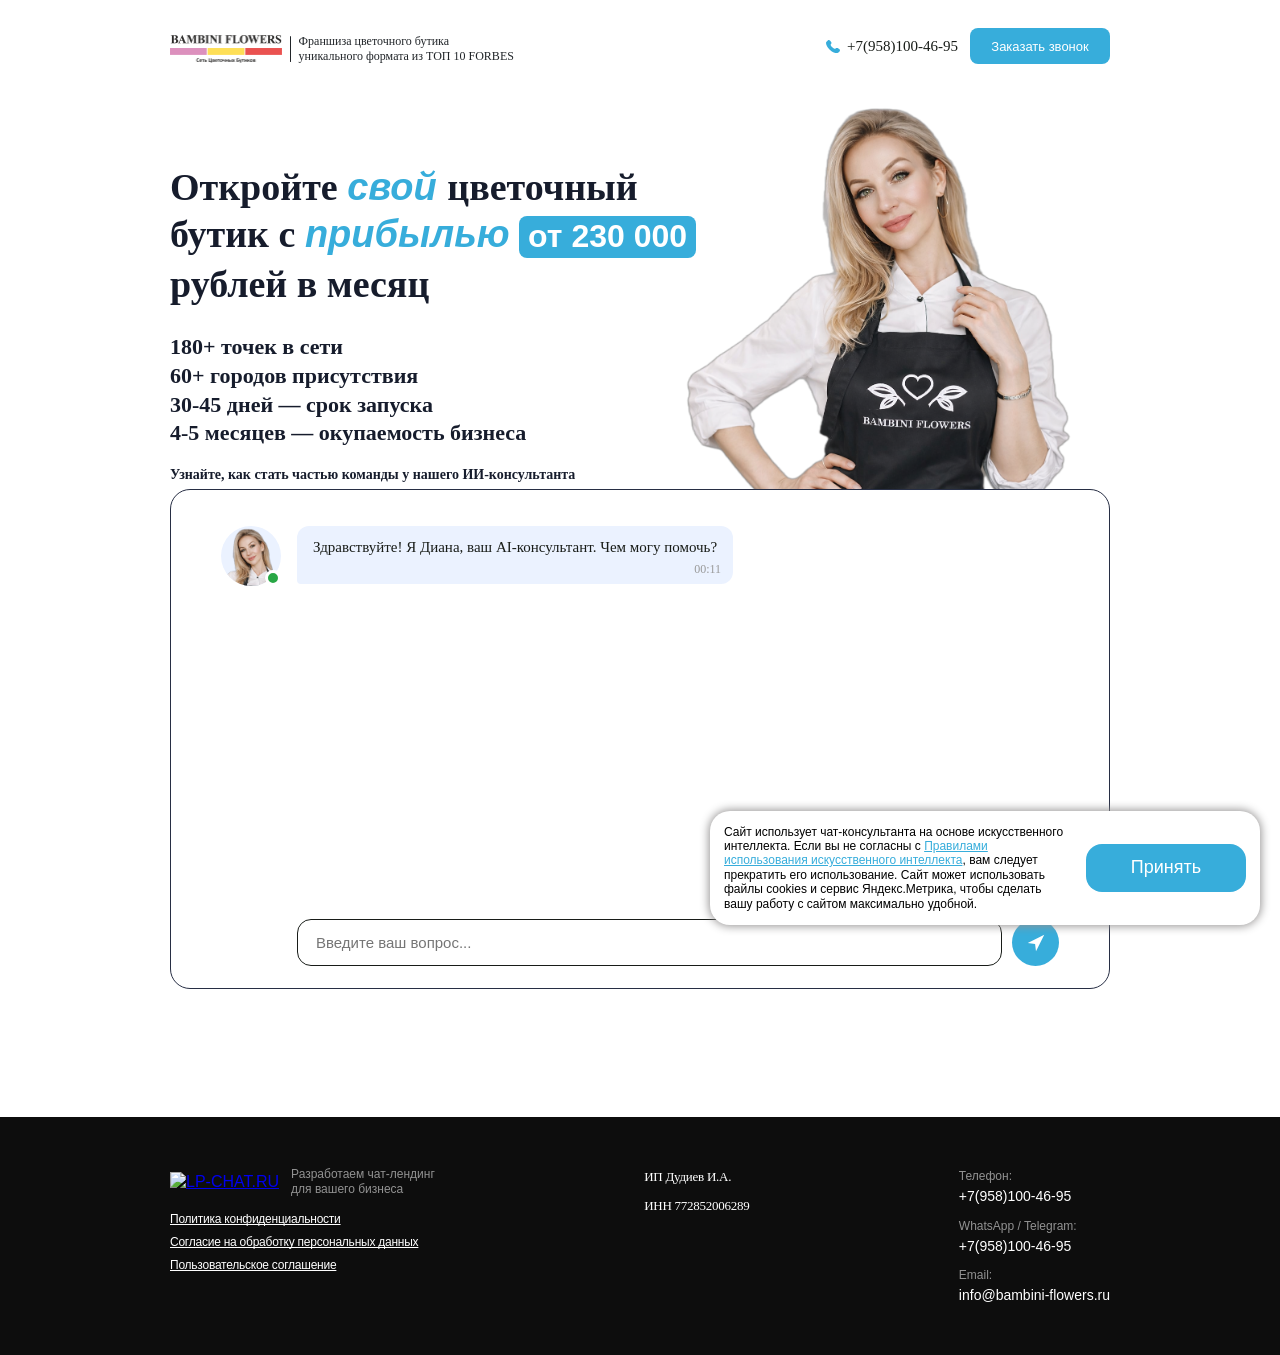
==== commit 069a8481: "update руфвук еуче" ====
--- a/index.html
+++ b/index.html
@@ -40,7 +40,7 @@
                 <!-- Заголовок и подзаголовок -->
                 <div class="main-section">
                     <div class="text-content">
-                        <h2 class="main-title">Откройте <span class="price-range"> свой </span> цветочный бутик<br> с <span class="warrant">прибылью</span> <span class="payment">от 230 000</span> рублей <br> в месяц</h2>
+                        <h2 class="main-title">Откройте <span class="price-range"> свой </span> цветочный <br>бутик с <span class="warrant">прибылью</span> <span class="payment">от 230 000</span><br> рублей в месяц</h2>
                         <h3 class="subtitle"> 180+ точек в сети<br>60+ городов присутствия<br>30-45 дней — срок запуска<br>4-5 месяцев — окупаемость бизнеса</h3>
                         <h4 class="under_subtitle"><br>Узнайте, как стать частью команды у нашего ИИ-консультанта</h4>
                     </div>
--- a/styles.css
+++ b/styles.css
@@ -1142,7 +1142,7 @@
 }
 
 .cookie-accept-btn:hover {
-    background-color: #c6d39b;
+    background-color: #a3d8ed;
 }
 
 .cookie-accept-btn:active {
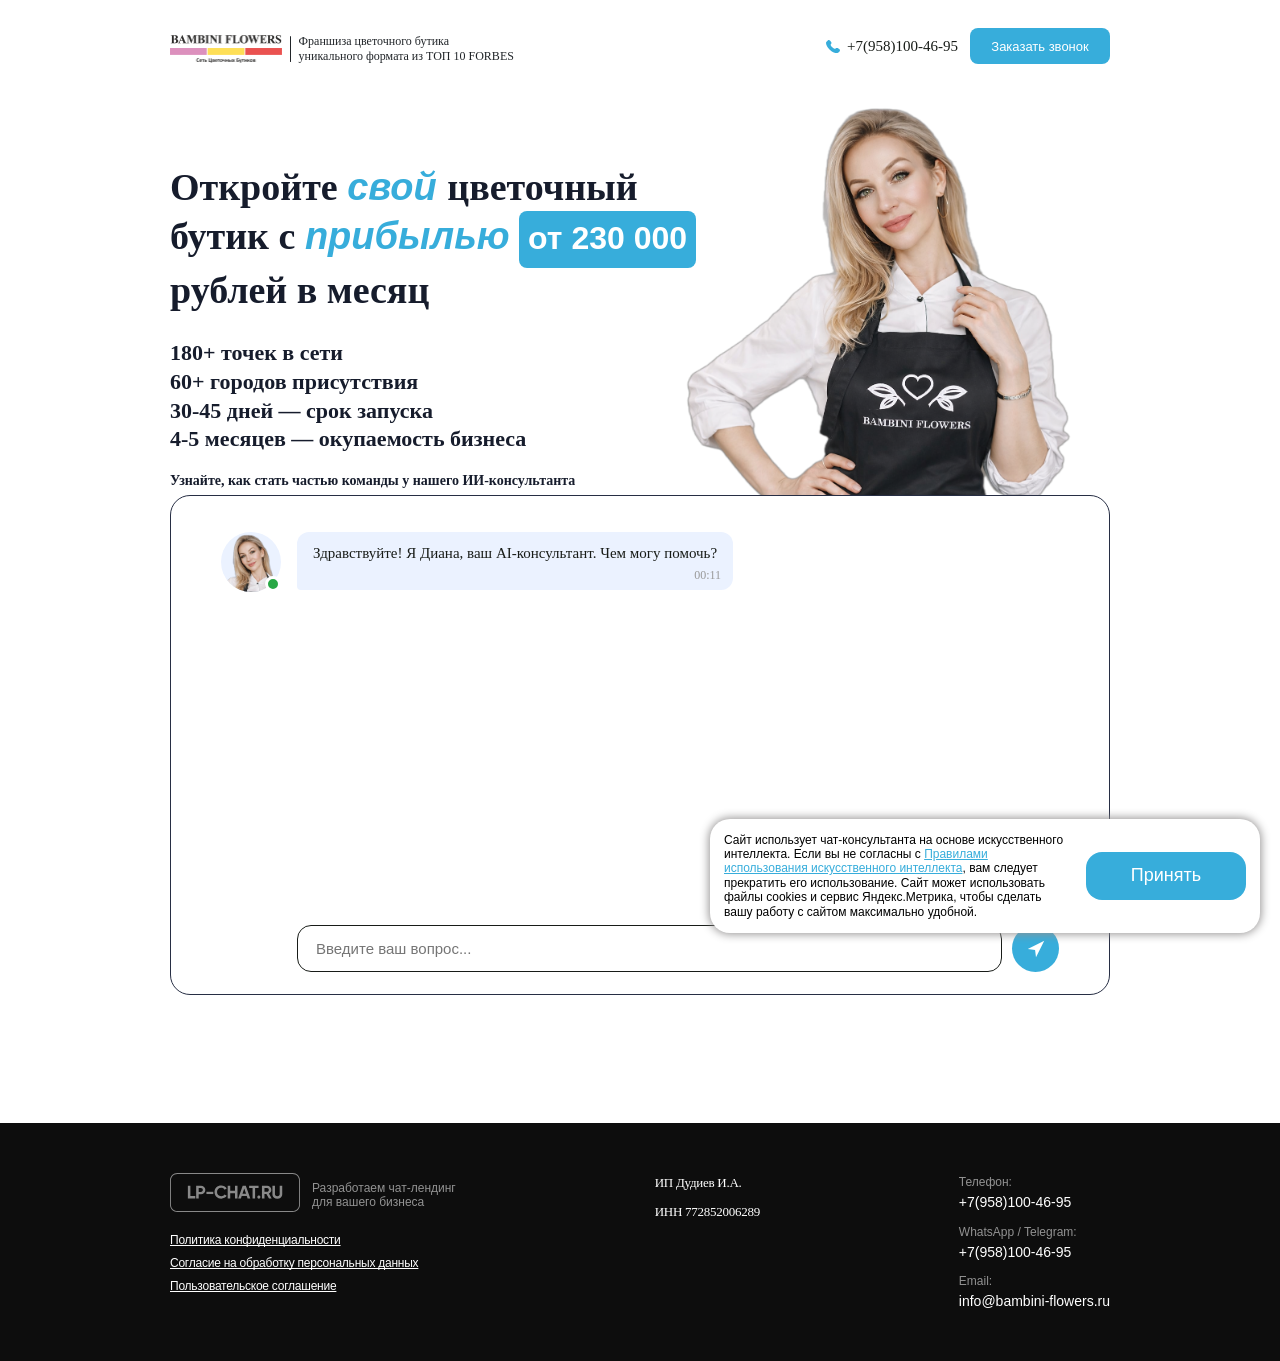
==== commit 7f8acd94: "update logo-secondary" ====
--- a/index.html
+++ b/index.html
@@ -81,7 +81,7 @@
                 <!-- Колонка 1: Логотип + ссылки -->
                 <div class="footer-column footer-col-links">
                     <div class="footer-logo">
-                        <a href="https://lp-chat.kz">
+                        <a href="https://lp-chat.ru">
                             <img src="images/logo-secondary.svg" alt="LP-CHAT.RU" class="footer-logo-img">
                         </a>
                         <span class="footer-logo-text">Разработаем чат-лендинг <br> для вашего бизнеса</span>
--- a/styles.css
+++ b/styles.css
@@ -251,11 +251,12 @@
 
 .main-title {
     font-family: "Montserrat-Bold";
-    font-size: 26px;
+    font-size: clamp(22px, 6.2vw, 26px);
     margin-bottom: 20px;
-    line-height: 120%;
+    line-height: 1.2;
     text-align: center;
     color: #161C2C;
+    text-wrap: balance;
 }
 
 
@@ -1256,13 +1257,12 @@
     line-height: 160%;
     color: #ffffff;
     background-color: #37addb;
-    margin-bottom: 12px;
     padding: 2px 9px 4px 9px;
     border-radius: 8px;
-    display: inline;
+    display: inline-block;
     width: fit-content;
     text-align: center;
-    font-size: 22px;
+    font-size: clamp(18px, 5.4vw, 22px);
 }
 
 .footer-col-info {
@@ -1284,6 +1284,35 @@
     width: 100%;
     height: 100%;
     object-fit: cover;
+}
+
+@media (max-width: 767px) {
+    .main-section__inner {
+        padding: 42px 0 24px 0;
+    }
+
+    .text-content {
+        margin-bottom: 14px;
+    }
+
+    .main-section {
+        flex-direction: column;
+        align-items: center;
+    }
+
+    .hero {
+        position: relative;
+        visibility: visible;
+        width: min(46vw, 180px);
+        top: auto;
+        left: auto;
+        margin: -4px auto -10px auto;
+    }
+
+    .hero img {
+        height: auto;
+        object-fit: contain;
+    }
 }
 
 .header-divider {
